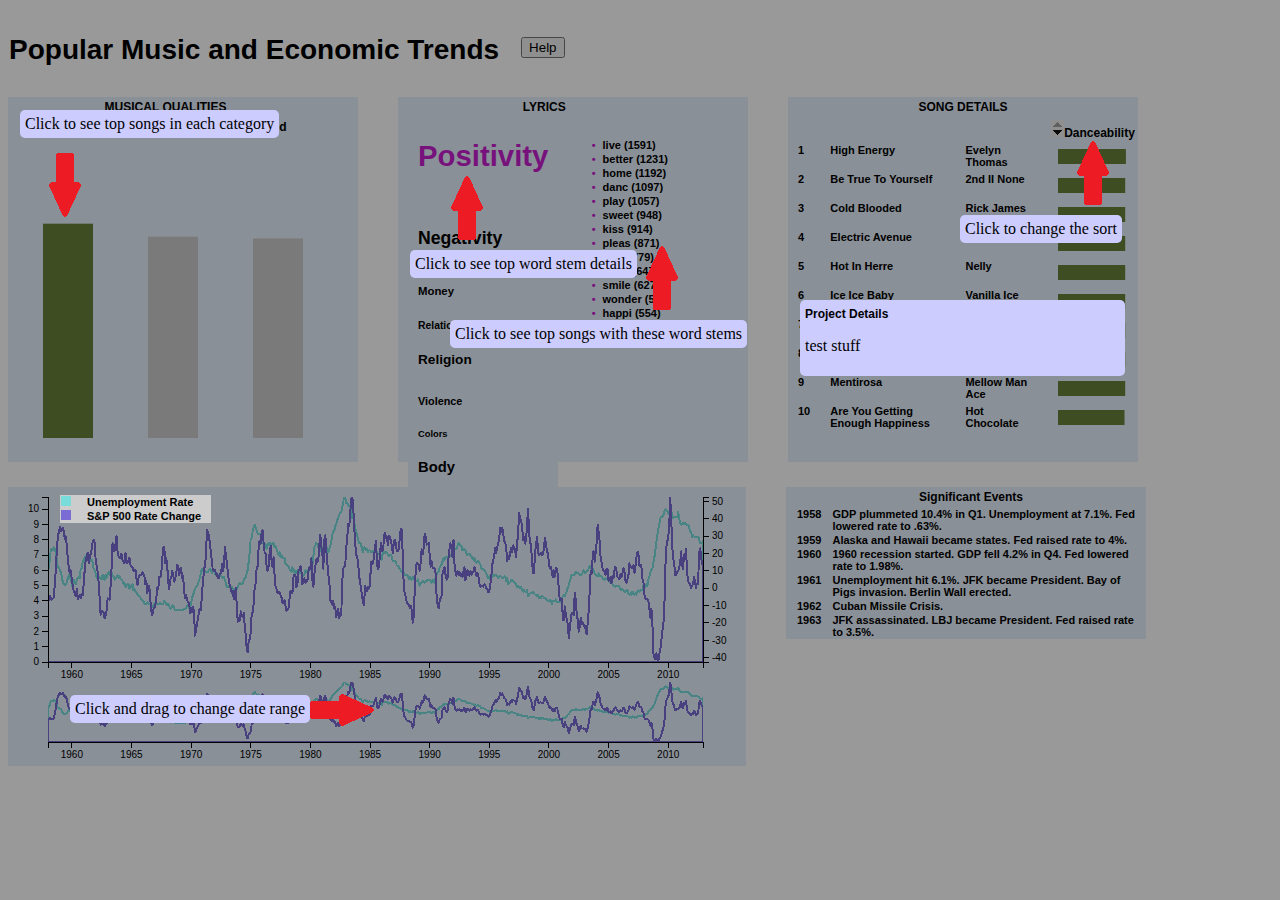
==== index.html @ 260b133c "update to add functionality and add styling" ====
<!DOCTYPE html>
<html>
	<head>
		<meta charset="UTF-8">
		<title>Popular Music and Economic Trends</title>

		<link rel="Stylesheet" href="./css/style.css" type="text/css">
		<script src="./libs/jquery-1.10.1.js"></script>
    	<script src="./libs/d3.v3.min.js"></script>
	</head>
	<body>
		<div id="title">
			<table class="tg">
  <tr>
    <th id="title">Popular Music and Economic Trends</th>
    <th id="help">					<form>
						<input type="submit" value="Help" id="helpBtn" />
					</form>
</th>
  </tr>
</table>

		</div>
		<div id="viz">
			<div id="musicQualities">
				<table>
					<thead>
						<tr><th colspan="3"><h5>MUSICAL QUALITIES</h5></th></tr>
						<tr>
							<th><h5>Danceability</h5></th>
							<th><h5>Energy</h5></th>
							<th><h5>Mood</h5></th>
					</thead>
					<tbody>
						<tr>
							<td id="danceAve"></td>
							<td id="energyAve"></td>
							<td id="moodAve"></td>
						</tr>
					</tbody>
				</table>
			</div>
			<div id="lyricQualities">
				<table width>
					<thead>
						<tr>
							<th colspan="2"><h5>LYRICS</h5></th></tr>
						<tr>
						<tr>
							<th colspan="2"><h5>&nbsp;</h5></th></tr>
						<tr>
					</thead>

					<tr>
						<td>
							<table>

								<tbody id="lyricQualities">
									<tr>
										<td id="pos" class="clickable">Positivity</td>
									</tr>
									<tr>
										<td id="neg" class="clickable">Negativity</td>
									</tr>
									<tr>
										<td id="money" class="clickable">Money</td>
									</tr>
									<tr>
										<td id="rela" class="clickable">Relationships</td>
									</tr>
									<tr>
										<td id="reli" class="clickable">Religion</td>
									</tr>
									<tr>
										<td id="vio" class="clickable">Violence</td>
									</tr>
									<tr>
										<td id="color" class="clickable">Colors</td>
									</tr>
									<tr>
										<td id="bod" class="clickable">Body</td>
									</tr>
								</tbody>
							</table>
					<td>
						<table>
							<tbody id="stemDetails">
							</tbody>
						</table>
					</td>
					</td>

				</tr>


			</table>
			</div>

			<div id="musicDetails">
				<table id="musicDetailsTable" >
					<thead>
						<tr>
							<th colspan="4"><h5>SONG DETAILS</h5></th>
						</tr>
						<tr>
							<th><h5></h5></th>
							<th><h5></h5></th>
							<th><h5></h5></th>
							<th id="MusicPropType" class="clickable"><h5>Property</h5></th>
						</tr>
					</thead>
					<tbody>
					</tbody>
				</table>
			</div>

			<div id="graphContainer">
				<div id="graph"></div>
				<div id="story">
				<table id="storyTable">
					<thead>
						<tr><th colspan="2"><h5>Significant Events</h5></th></tr>
					</thead>
					<tbody>
					</tbody>
				</table>
			</div>

			</div>
		</div>

		<div id="helpMask"></div>
		<div id="helpInstructions">
			<div id="musicQualHelp">
				<span class="instructionSpan">Click to see top songs in each category</span>
				<img src="./images/arrow.png">
			</div>

			<div id="tableSortHelp">
				<span class="instructionSpan">Click to change the sort</span>
				<img src="./images/arrow.png">
			</div>

			<div id="lyricHelp">
				<span class="instructionSpan">Click to see top word stem details</span>
				<img src="./images/arrow.png">
			</div>

			<div id="lyricDetailHelp">
				<span class="instructionSpan">Click to see top songs with these word stems</span>
				<img src="./images/arrow.png">
			</div>

			<div id="graphHelp">
				<span class="instructionSpan">Click and drag to change date range</span>
				<img src="./images/arrow.png">
			</div>

			<div id="graphLegend">
				<table>
					<tbody>
						<tr>
							<td><div class="unemployDiv"></div></td>
							<td>Unemployment Rate</td>
						</tr>
						<tr>
							<td><div class="spDiv"></div></td>
							<td>S&P 500 Rate Change</td>
						</tr>
					</tbody>
				</table>
			</div>

			<div class = "instructionSpan" id="descriptionHelp">
				<h5>Project Details</h5>
				<p>
					test stuff
				</p>
			</div>
		</div>

	</body>

	<script src="./js/visualization.js"></script>
</html>
---- css/style.css ----
body
{
	width: 1260px;
}
h5
{
	font-family: Verdana, sans-serif;
	font-size: 12px;
	margin-top: 2px;
	margin-bottom: 2px;
	font-weight: bold;
}
div
{
	float: left;
	margin-right: 40px;
}
#musicQualities
{
	width: 350px;
	height: 365px;
	background-color: #E7F0FC;
}
#musicQualities td
{
	border-spacing: 0;
	padding-left: 25px;
}
#lyricQualities
{
	width: 350px;
	height: 365px;
	background-color: #E7F0FC;
}
#lyricQualities td
{
	padding-left: 10px;
}
#musicDetails
{
	width: 350px;
	height: 365px;
	background-color: #E7F0FC;
}
#musicDetails td
{
	padding-left: 10px;
}

#story
{
	width: 350px;
	float: right;
	background-color: #E7F0FC;
	padding-left: 10px;
}
#graphContainer
{
	margin-top: 25px;
	clear: left;
}
#graph
{
	background-color: #E7F0FC;
}
#title
{
	margin-top: 25px;
	margin-bottom: 30px;
	font-size: 28px;
	text-align: left;
	font-family: Arial, sans-serif;

}
#help
{
	text-align: right;
}

svg
{
	font: 10px sans-serif;
	
}
.area
{
	fill: steelblue;
	stroke-width: 1px;
	clip-path: url(#clip);
}
.lit
{
	color: #C61FCF;
}
.line, .spLine
{
	fill: none;
	stroke: #78DCDB;
	stroke-width: 2;
	shape-rendering: crispEdges;
	clip-path: url(#clip);
}
.spLine
{
	stroke: #796CD4;
}
#graphLegend
{
	position: fixed;
	left: 60px;
	top: 495px;
	z-index: 1002;
	background-color: #ccc;
}
#graphLegend td
{
	text-align: left;
}
.unemployDiv
{
	width: 10px;
	height: 10px;
	margin-right: 5px;
	background-color: #78DCDB;
}
.spDiv
{
	width: 10px;
	height: 10px;
	margin-right: 5px;
	background-color: #796CD4;
}
.axis path, .axis line
{
	fill: none;
	stroke: #000;
	shape-rendering: crispEdges;
}
.brush .extent
{
	stroke: #fff;
	fill-opacity: .25;
	shape-rendering: crispEdges;
}
.clickable
{
	cursor: pointer;
}
.musicQualDance
{
	fill: #69803A;
}
.musicQualEnergy
{
	fill: #297082;
}
.musicQualMood
{
	fill: #796CD4;
}
th
{
	background-color: none;
}
table,th,td
{
	border: none;
	border-collapse: collapse;
	font-family: verdana, sans-serif;
	font-size: 11px;
	font-weight: bolder;
	vertical-align: top;

}
table.fixed 
{ 
	table-layout:fixed; 
}
table.fixed td 
{ 
	overflow: hidden; 
}
td
{
	padding-right: 10px;
}
.inactive
{
	fill: #ccc;
}
#helpBtn
{
	margin: 3px 20px;
}
#helpMask
{
	cursor: pointer;
	position: fixed;
	top: 0px;
	left: 0px;
	width: 100%;
	height: 100%;
	z-index: 1001;
	background-color: black;
	opacity: 0.4;
}
#helpInstructions
{
	z-index: 1002;
	position: fixed;
}
.instructionSpan
{
	z-index: 1002;
	position:fixed;
	background-color: #ccccff;
	padding: 5px;
	border-radius: 5px;
}
#musicQualHelp span
{
	top: 110px;
	left: 20px;
}
#musicQualHelp img
{
	position: fixed;
	transform: rotate(90deg);
	-ms-transform: rotate(90deg);
	-webkit-transform: rotate(90deg);
	top: 165px;
	left: 30px;
}
#tableSortHelp span
{
	top: 215px;
	left: 960px;
}
#tableSortHelp img
{
	position: fixed;
	-transform: rotate(270deg);
	-ms-transform: rotate(270deg);
	-webkit-transform: rotate(270deg);
	top: 155px;
	left: 1056px;
}
#lyricHelp span
{
	top: 250px;
	left: 410px;
}
#lyricHelp img
{
	position: fixed;
	-transform: rotate(270deg);
	-ms-transform: rotate(270deg);
	-webkit-transform: rotate(270deg);
	top: 190px;
	left: 430px;
}
#graphHelp span
{
	top: 695px;
	left: 70px;
}
#graphHelp img
{
	position: fixed;
	top: 690px;
	left: 305px;
}
#lyricDetailHelp span
{
	position: fixed;
	left: 450px;
	top: 320px;
}
#lyricDetailHelp img
{
	position: fixed;
	-transform: rotate(270deg);
	-ms-transform: rotate(270deg);
	-webkit-transform: rotate(270deg);
	left: 625px;
	top: 260px;
}
#descriptionHelp
{
	position: fixed;
	width: 315px;
	left: 800px;
	top: 300px;
}
ul
{
    list-style: none;
    padding:0;
    margin:0;
}
li
{ 
    padding-left: 1em; 
    text-indent: -.7em;
}
li:before {
    content: "•";
    padding-right: 7px;
    color: #C61FCF; 
}
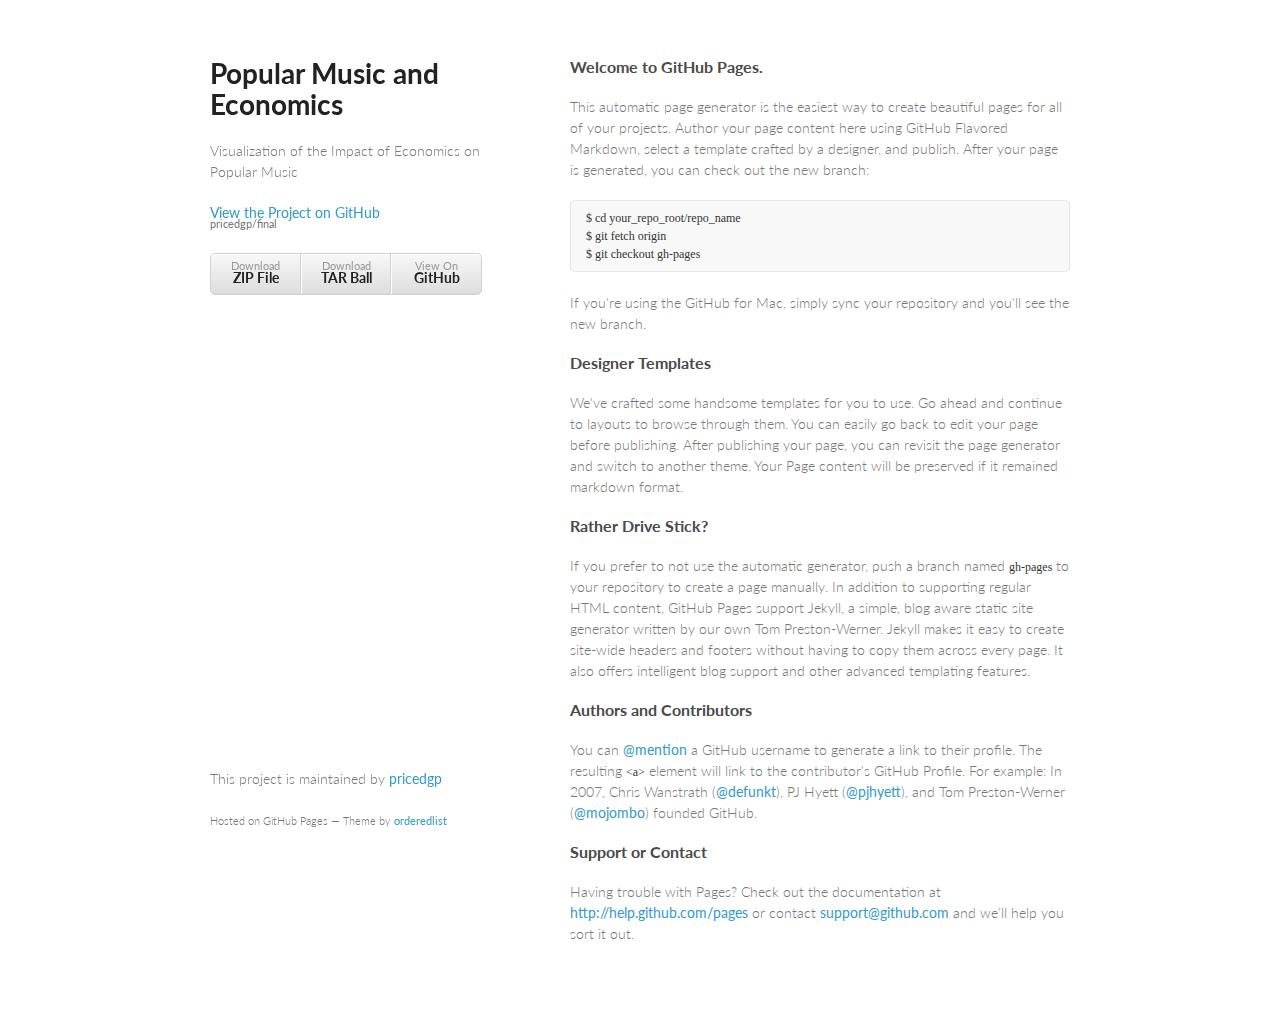
==== commit 60fbe012: "Create gh-pages branch via GitHub" ====
--- a/index.html
+++ b/index.html
@@ -1,185 +1,71 @@
-<!DOCTYPE html>
+<!doctype html>
 <html>
-	<head>
-		<meta charset="UTF-8">
-		<title>Popular Music and Economic Trends</title>
+  <head>
+    <meta charset="utf-8">
+    <meta http-equiv="X-UA-Compatible" content="chrome=1">
+    <title>Popular Music and Economics by pricedgp</title>
 
-		<link rel="Stylesheet" href="./css/style.css" type="text/css">
-		<script src="./libs/jquery-1.10.1.js"></script>
-    	<script src="./libs/d3.v3.min.js"></script>
-	</head>
-	<body>
-		<div id="title">
-			<table class="tg">
-  <tr>
-    <th id="title">Popular Music and Economic Trends</th>
-    <th id="help">					<form>
-						<input type="submit" value="Help" id="helpBtn" />
-					</form>
-</th>
-  </tr>
-</table>
+    <link rel="stylesheet" href="stylesheets/styles.css">
+    <link rel="stylesheet" href="stylesheets/pygment_trac.css">
+    <meta name="viewport" content="width=device-width, initial-scale=1, user-scalable=no">
+    <!--[if lt IE 9]>
+    <script src="//html5shiv.googlecode.com/svn/trunk/html5.js"></script>
+    <![endif]-->
+  </head>
+  <body>
+    <div class="wrapper">
+      <header>
+        <h1>Popular Music and Economics</h1>
+        <p>Visualization of the Impact of Economics on Popular Music</p>
 
-		</div>
-		<div id="viz">
-			<div id="musicQualities">
-				<table>
-					<thead>
-						<tr><th colspan="3"><h5>MUSICAL QUALITIES</h5></th></tr>
-						<tr>
-							<th><h5>Danceability</h5></th>
-							<th><h5>Energy</h5></th>
-							<th><h5>Mood</h5></th>
-					</thead>
-					<tbody>
-						<tr>
-							<td id="danceAve"></td>
-							<td id="energyAve"></td>
-							<td id="moodAve"></td>
-						</tr>
-					</tbody>
-				</table>
-			</div>
-			<div id="lyricQualities">
-				<table width>
-					<thead>
-						<tr>
-							<th colspan="2"><h5>LYRICS</h5></th></tr>
-						<tr>
-						<tr>
-							<th colspan="2"><h5>&nbsp;</h5></th></tr>
-						<tr>
-					</thead>
-
-					<tr>
-						<td>
-							<table>
-
-								<tbody id="lyricQualities">
-									<tr>
-										<td id="pos" class="clickable">Positivity</td>
-									</tr>
-									<tr>
-										<td id="neg" class="clickable">Negativity</td>
-									</tr>
-									<tr>
-										<td id="money" class="clickable">Money</td>
-									</tr>
-									<tr>
-										<td id="rela" class="clickable">Relationships</td>
-									</tr>
-									<tr>
-										<td id="reli" class="clickable">Religion</td>
-									</tr>
-									<tr>
-										<td id="vio" class="clickable">Violence</td>
-									</tr>
-									<tr>
-										<td id="color" class="clickable">Colors</td>
-									</tr>
-									<tr>
-										<td id="bod" class="clickable">Body</td>
-									</tr>
-								</tbody>
-							</table>
-					<td>
-						<table>
-							<tbody id="stemDetails">
-							</tbody>
-						</table>
-					</td>
-					</td>
-
-				</tr>
+        <p class="view"><a href="https://github.com/pricedgp/final">View the Project on GitHub <small>pricedgp/final</small></a></p>
 
 
-			</table>
-			</div>
+        <ul>
+          <li><a href="https://github.com/pricedgp/final/zipball/master">Download <strong>ZIP File</strong></a></li>
+          <li><a href="https://github.com/pricedgp/final/tarball/master">Download <strong>TAR Ball</strong></a></li>
+          <li><a href="https://github.com/pricedgp/final">View On <strong>GitHub</strong></a></li>
+        </ul>
+      </header>
+      <section>
+        <h3>
+<a name="welcome-to-github-pages" class="anchor" href="#welcome-to-github-pages"><span class="octicon octicon-link"></span></a>Welcome to GitHub Pages.</h3>
 
-			<div id="musicDetails">
-				<table id="musicDetailsTable" >
-					<thead>
-						<tr>
-							<th colspan="4"><h5>SONG DETAILS</h5></th>
-						</tr>
-						<tr>
-							<th><h5></h5></th>
-							<th><h5></h5></th>
-							<th><h5></h5></th>
-							<th id="MusicPropType" class="clickable"><h5>Property</h5></th>
-						</tr>
-					</thead>
-					<tbody>
-					</tbody>
-				</table>
-			</div>
+<p>This automatic page generator is the easiest way to create beautiful pages for all of your projects. Author your page content here using GitHub Flavored Markdown, select a template crafted by a designer, and publish. After your page is generated, you can check out the new branch:</p>
 
-			<div id="graphContainer">
-				<div id="graph"></div>
-				<div id="story">
-				<table id="storyTable">
-					<thead>
-						<tr><th colspan="2"><h5>Significant Events</h5></th></tr>
-					</thead>
-					<tbody>
-					</tbody>
-				</table>
-			</div>
+<pre><code>$ cd your_repo_root/repo_name
+$ git fetch origin
+$ git checkout gh-pages
+</code></pre>
 
-			</div>
-		</div>
+<p>If you're using the GitHub for Mac, simply sync your repository and you'll see the new branch.</p>
 
-		<div id="helpMask"></div>
-		<div id="helpInstructions">
-			<div id="musicQualHelp">
-				<span class="instructionSpan">Click to see top songs in each category</span>
-				<img src="./images/arrow.png">
-			</div>
+<h3>
+<a name="designer-templates" class="anchor" href="#designer-templates"><span class="octicon octicon-link"></span></a>Designer Templates</h3>
 
-			<div id="tableSortHelp">
-				<span class="instructionSpan">Click to change the sort</span>
-				<img src="./images/arrow.png">
-			</div>
+<p>We've crafted some handsome templates for you to use. Go ahead and continue to layouts to browse through them. You can easily go back to edit your page before publishing. After publishing your page, you can revisit the page generator and switch to another theme. Your Page content will be preserved if it remained markdown format.</p>
 
-			<div id="lyricHelp">
-				<span class="instructionSpan">Click to see top word stem details</span>
-				<img src="./images/arrow.png">
-			</div>
+<h3>
+<a name="rather-drive-stick" class="anchor" href="#rather-drive-stick"><span class="octicon octicon-link"></span></a>Rather Drive Stick?</h3>
 
-			<div id="lyricDetailHelp">
-				<span class="instructionSpan">Click to see top songs with these word stems</span>
-				<img src="./images/arrow.png">
-			</div>
+<p>If you prefer to not use the automatic generator, push a branch named <code>gh-pages</code> to your repository to create a page manually. In addition to supporting regular HTML content, GitHub Pages support Jekyll, a simple, blog aware static site generator written by our own Tom Preston-Werner. Jekyll makes it easy to create site-wide headers and footers without having to copy them across every page. It also offers intelligent blog support and other advanced templating features.</p>
 
-			<div id="graphHelp">
-				<span class="instructionSpan">Click and drag to change date range</span>
-				<img src="./images/arrow.png">
-			</div>
+<h3>
+<a name="authors-and-contributors" class="anchor" href="#authors-and-contributors"><span class="octicon octicon-link"></span></a>Authors and Contributors</h3>
 
-			<div id="graphLegend">
-				<table>
-					<tbody>
-						<tr>
-							<td><div class="unemployDiv"></div></td>
-							<td>Unemployment Rate</td>
-						</tr>
-						<tr>
-							<td><div class="spDiv"></div></td>
-							<td>S&P 500 Rate Change</td>
-						</tr>
-					</tbody>
-				</table>
-			</div>
+<p>You can <a href="https://github.com/blog/821" class="user-mention">@mention</a> a GitHub username to generate a link to their profile. The resulting <code>&lt;a&gt;</code> element will link to the contributor's GitHub Profile. For example: In 2007, Chris Wanstrath (<a href="https://github.com/defunkt" class="user-mention">@defunkt</a>), PJ Hyett (<a href="https://github.com/pjhyett" class="user-mention">@pjhyett</a>), and Tom Preston-Werner (<a href="https://github.com/mojombo" class="user-mention">@mojombo</a>) founded GitHub.</p>
 
-			<div class = "instructionSpan" id="descriptionHelp">
-				<h5>Project Details</h5>
-				<p>
-					test stuff
-				</p>
-			</div>
-		</div>
+<h3>
+<a name="support-or-contact" class="anchor" href="#support-or-contact"><span class="octicon octicon-link"></span></a>Support or Contact</h3>
 
-	</body>
-
-	<script src="./js/visualization.js"></script>
+<p>Having trouble with Pages? Check out the documentation at <a href="http://help.github.com/pages">http://help.github.com/pages</a> or contact <a href="mailto:support@github.com">support@github.com</a> and we’ll help you sort it out.</p>
+      </section>
+      <footer>
+        <p>This project is maintained by <a href="https://github.com/pricedgp">pricedgp</a></p>
+        <p><small>Hosted on GitHub Pages &mdash; Theme by <a href="https://github.com/orderedlist">orderedlist</a></small></p>
+      </footer>
+    </div>
+    <script src="javascripts/scale.fix.js"></script>
+    
+  </body>
 </html>--- a/stylesheets/styles.css
+++ b/stylesheets/styles.css
@@ -0,0 +1,255 @@
+@import url(https://fonts.googleapis.com/css?family=Lato:300italic,700italic,300,700);
+
+body {
+  padding:50px;
+  font:14px/1.5 Lato, "Helvetica Neue", Helvetica, Arial, sans-serif;
+  color:#777;
+  font-weight:300;
+}
+
+h1, h2, h3, h4, h5, h6 {
+  color:#222;
+  margin:0 0 20px;
+}
+
+p, ul, ol, table, pre, dl {
+  margin:0 0 20px;
+}
+
+h1, h2, h3 {
+  line-height:1.1;
+}
+
+h1 {
+  font-size:28px;
+}
+
+h2 {
+  color:#393939;
+}
+
+h3, h4, h5, h6 {
+  color:#494949;
+}
+
+a {
+  color:#39c;
+  font-weight:400;
+  text-decoration:none;
+}
+
+a small {
+  font-size:11px;
+  color:#777;
+  margin-top:-0.6em;
+  display:block;
+}
+
+.wrapper {
+  width:860px;
+  margin:0 auto;
+}
+
+blockquote {
+  border-left:1px solid #e5e5e5;
+  margin:0;
+  padding:0 0 0 20px;
+  font-style:italic;
+}
+
+code, pre {
+  font-family:Monaco, Bitstream Vera Sans Mono, Lucida Console, Terminal;
+  color:#333;
+  font-size:12px;
+}
+
+pre {
+  padding:8px 15px;
+  background: #f8f8f8;  
+  border-radius:5px;
+  border:1px solid #e5e5e5;
+  overflow-x: auto;
+}
+
+table {
+  width:100%;
+  border-collapse:collapse;
+}
+
+th, td {
+  text-align:left;
+  padding:5px 10px;
+  border-bottom:1px solid #e5e5e5;
+}
+
+dt {
+  color:#444;
+  font-weight:700;
+}
+
+th {
+  color:#444;
+}
+
+img {
+  max-width:100%;
+}
+
+header {
+  width:270px;
+  float:left;
+  position:fixed;
+}
+
+header ul {
+  list-style:none;
+  height:40px;
+  
+  padding:0;
+  
+  background: #eee;
+  background: -moz-linear-gradient(top, #f8f8f8 0%, #dddddd 100%);
+  background: -webkit-gradient(linear, left top, left bottom, color-stop(0%,#f8f8f8), color-stop(100%,#dddddd));
+  background: -webkit-linear-gradient(top, #f8f8f8 0%,#dddddd 100%);
+  background: -o-linear-gradient(top, #f8f8f8 0%,#dddddd 100%);
+  background: -ms-linear-gradient(top, #f8f8f8 0%,#dddddd 100%);
+  background: linear-gradient(top, #f8f8f8 0%,#dddddd 100%);
+  
+  border-radius:5px;
+  border:1px solid #d2d2d2;
+  box-shadow:inset #fff 0 1px 0, inset rgba(0,0,0,0.03) 0 -1px 0;
+  width:270px;
+}
+
+header li {
+  width:89px;
+  float:left;
+  border-right:1px solid #d2d2d2;
+  height:40px;
+}
+
+header ul a {
+  line-height:1;
+  font-size:11px;
+  color:#999;
+  display:block;
+  text-align:center;
+  padding-top:6px;
+  height:40px;
+}
+
+strong {
+  color:#222;
+  font-weight:700;
+}
+
+header ul li + li {
+  width:88px;
+  border-left:1px solid #fff;
+}
+
+header ul li + li + li {
+  border-right:none;
+  width:89px;
+}
+
+header ul a strong {
+  font-size:14px;
+  display:block;
+  color:#222;
+}
+
+section {
+  width:500px;
+  float:right;
+  padding-bottom:50px;
+}
+
+small {
+  font-size:11px;
+}
+
+hr {
+  border:0;
+  background:#e5e5e5;
+  height:1px;
+  margin:0 0 20px;
+}
+
+footer {
+  width:270px;
+  float:left;
+  position:fixed;
+  bottom:50px;
+}
+
+@media print, screen and (max-width: 960px) {
+  
+  div.wrapper {
+    width:auto;
+    margin:0;
+  }
+  
+  header, section, footer {
+    float:none;
+    position:static;
+    width:auto;
+  }
+  
+  header {
+    padding-right:320px;
+  }
+  
+  section {
+    border:1px solid #e5e5e5;
+    border-width:1px 0;
+    padding:20px 0;
+    margin:0 0 20px;
+  }
+  
+  header a small {
+    display:inline;
+  }
+  
+  header ul {
+    position:absolute;
+    right:50px;
+    top:52px;
+  }
+}
+
+@media print, screen and (max-width: 720px) {
+  body {
+    word-wrap:break-word;
+  }
+  
+  header {
+    padding:0;
+  }
+  
+  header ul, header p.view {
+    position:static;
+  }
+  
+  pre, code {
+    word-wrap:normal;
+  }
+}
+
+@media print, screen and (max-width: 480px) {
+  body {
+    padding:15px;
+  }
+  
+  header ul {
+    display:none;
+  }
+}
+
+@media print {
+  body {
+    padding:0.4in;
+    font-size:12pt;
+    color:#444;
+  }
+}
--- a/stylesheets/pygment_trac.css
+++ b/stylesheets/pygment_trac.css
@@ -0,0 +1,69 @@
+.highlight  { background: #ffffff; }
+.highlight .c { color: #999988; font-style: italic } /* Comment */
+.highlight .err { color: #a61717; background-color: #e3d2d2 } /* Error */
+.highlight .k { font-weight: bold } /* Keyword */
+.highlight .o { font-weight: bold } /* Operator */
+.highlight .cm { color: #999988; font-style: italic } /* Comment.Multiline */
+.highlight .cp { color: #999999; font-weight: bold } /* Comment.Preproc */
+.highlight .c1 { color: #999988; font-style: italic } /* Comment.Single */
+.highlight .cs { color: #999999; font-weight: bold; font-style: italic } /* Comment.Special */
+.highlight .gd { color: #000000; background-color: #ffdddd } /* Generic.Deleted */
+.highlight .gd .x { color: #000000; background-color: #ffaaaa } /* Generic.Deleted.Specific */
+.highlight .ge { font-style: italic } /* Generic.Emph */
+.highlight .gr { color: #aa0000 } /* Generic.Error */
+.highlight .gh { color: #999999 } /* Generic.Heading */
+.highlight .gi { color: #000000; background-color: #ddffdd } /* Generic.Inserted */
+.highlight .gi .x { color: #000000; background-color: #aaffaa } /* Generic.Inserted.Specific */
+.highlight .go { color: #888888 } /* Generic.Output */
+.highlight .gp { color: #555555 } /* Generic.Prompt */
+.highlight .gs { font-weight: bold } /* Generic.Strong */
+.highlight .gu { color: #800080; font-weight: bold; } /* Generic.Subheading */
+.highlight .gt { color: #aa0000 } /* Generic.Traceback */
+.highlight .kc { font-weight: bold } /* Keyword.Constant */
+.highlight .kd { font-weight: bold } /* Keyword.Declaration */
+.highlight .kn { font-weight: bold } /* Keyword.Namespace */
+.highlight .kp { font-weight: bold } /* Keyword.Pseudo */
+.highlight .kr { font-weight: bold } /* Keyword.Reserved */
+.highlight .kt { color: #445588; font-weight: bold } /* Keyword.Type */
+.highlight .m { color: #009999 } /* Literal.Number */
+.highlight .s { color: #d14 } /* Literal.String */
+.highlight .na { color: #008080 } /* Name.Attribute */
+.highlight .nb { color: #0086B3 } /* Name.Builtin */
+.highlight .nc { color: #445588; font-weight: bold } /* Name.Class */
+.highlight .no { color: #008080 } /* Name.Constant */
+.highlight .ni { color: #800080 } /* Name.Entity */
+.highlight .ne { color: #990000; font-weight: bold } /* Name.Exception */
+.highlight .nf { color: #990000; font-weight: bold } /* Name.Function */
+.highlight .nn { color: #555555 } /* Name.Namespace */
+.highlight .nt { color: #000080 } /* Name.Tag */
+.highlight .nv { color: #008080 } /* Name.Variable */
+.highlight .ow { font-weight: bold } /* Operator.Word */
+.highlight .w { color: #bbbbbb } /* Text.Whitespace */
+.highlight .mf { color: #009999 } /* Literal.Number.Float */
+.highlight .mh { color: #009999 } /* Literal.Number.Hex */
+.highlight .mi { color: #009999 } /* Literal.Number.Integer */
+.highlight .mo { color: #009999 } /* Literal.Number.Oct */
+.highlight .sb { color: #d14 } /* Literal.String.Backtick */
+.highlight .sc { color: #d14 } /* Literal.String.Char */
+.highlight .sd { color: #d14 } /* Literal.String.Doc */
+.highlight .s2 { color: #d14 } /* Literal.String.Double */
+.highlight .se { color: #d14 } /* Literal.String.Escape */
+.highlight .sh { color: #d14 } /* Literal.String.Heredoc */
+.highlight .si { color: #d14 } /* Literal.String.Interpol */
+.highlight .sx { color: #d14 } /* Literal.String.Other */
+.highlight .sr { color: #009926 } /* Literal.String.Regex */
+.highlight .s1 { color: #d14 } /* Literal.String.Single */
+.highlight .ss { color: #990073 } /* Literal.String.Symbol */
+.highlight .bp { color: #999999 } /* Name.Builtin.Pseudo */
+.highlight .vc { color: #008080 } /* Name.Variable.Class */
+.highlight .vg { color: #008080 } /* Name.Variable.Global */
+.highlight .vi { color: #008080 } /* Name.Variable.Instance */
+.highlight .il { color: #009999 } /* Literal.Number.Integer.Long */
+
+.type-csharp .highlight .k { color: #0000FF }
+.type-csharp .highlight .kt { color: #0000FF }
+.type-csharp .highlight .nf { color: #000000; font-weight: normal }
+.type-csharp .highlight .nc { color: #2B91AF }
+.type-csharp .highlight .nn { color: #000000 }
+.type-csharp .highlight .s { color: #A31515 }
+.type-csharp .highlight .sc { color: #A31515 }
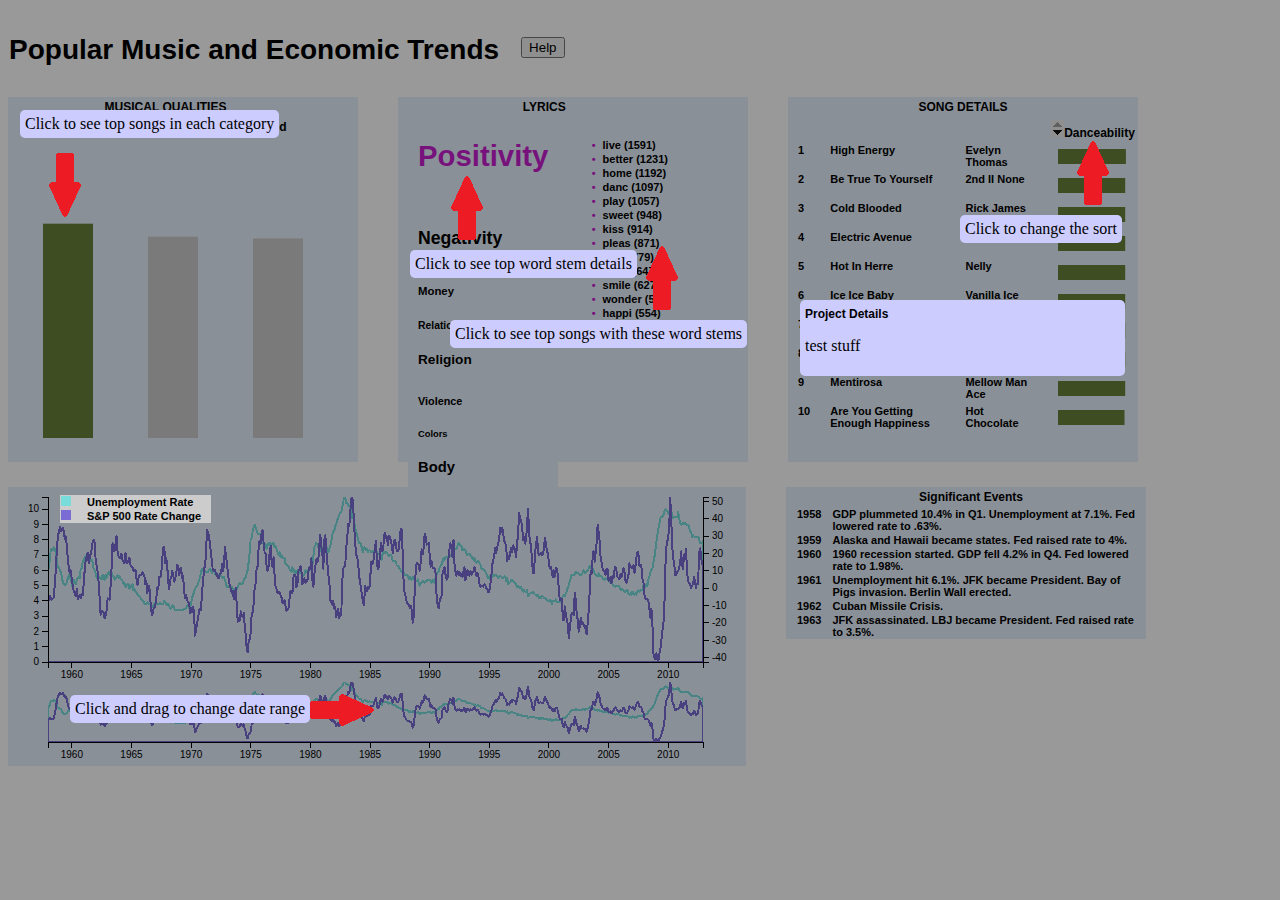
==== commit b4523ed5: "glen's changes re-pushed" ====
--- a/index.html
+++ b/index.html
@@ -1,71 +1,185 @@
-<!doctype html>
+<!DOCTYPE html>
 <html>
-  <head>
-    <meta charset="utf-8">
-    <meta http-equiv="X-UA-Compatible" content="chrome=1">
-    <title>Popular Music and Economics by pricedgp</title>
+	<head>
+		<meta charset="UTF-8">
+		<title>Popular Music and Economic Trends</title>
 
-    <link rel="stylesheet" href="stylesheets/styles.css">
-    <link rel="stylesheet" href="stylesheets/pygment_trac.css">
-    <meta name="viewport" content="width=device-width, initial-scale=1, user-scalable=no">
-    <!--[if lt IE 9]>
-    <script src="//html5shiv.googlecode.com/svn/trunk/html5.js"></script>
-    <![endif]-->
-  </head>
-  <body>
-    <div class="wrapper">
-      <header>
-        <h1>Popular Music and Economics</h1>
-        <p>Visualization of the Impact of Economics on Popular Music</p>
+		<link rel="Stylesheet" href="./css/style.css" type="text/css">
+		<script src="./libs/jquery-1.10.1.js"></script>
+    	<script src="./libs/d3.v3.min.js"></script>
+	</head>
+	<body>
+		<div id="title">
+			<table class="tg">
+  <tr>
+    <th id="title">Popular Music and Economic Trends</th>
+    <th id="help">					<form>
+						<input type="submit" value="Help" id="helpBtn" />
+					</form>
+</th>
+  </tr>
+</table>
 
-        <p class="view"><a href="https://github.com/pricedgp/final">View the Project on GitHub <small>pricedgp/final</small></a></p>
+		</div>
+		<div id="viz">
+			<div id="musicQualities">
+				<table>
+					<thead>
+						<tr><th colspan="3"><h5>MUSICAL QUALITIES</h5></th></tr>
+						<tr>
+							<th><h5>Danceability</h5></th>
+							<th><h5>Energy</h5></th>
+							<th><h5>Mood</h5></th>
+					</thead>
+					<tbody>
+						<tr>
+							<td id="danceAve"></td>
+							<td id="energyAve"></td>
+							<td id="moodAve"></td>
+						</tr>
+					</tbody>
+				</table>
+			</div>
+			<div id="lyricQualities">
+				<table width>
+					<thead>
+						<tr>
+							<th colspan="2"><h5>LYRICS</h5></th></tr>
+						<tr>
+						<tr>
+							<th colspan="2"><h5>&nbsp;</h5></th></tr>
+						<tr>
+					</thead>
+
+					<tr>
+						<td>
+							<table>
+
+								<tbody id="lyricQualities">
+									<tr>
+										<td id="pos" class="clickable">Positivity</td>
+									</tr>
+									<tr>
+										<td id="neg" class="clickable">Negativity</td>
+									</tr>
+									<tr>
+										<td id="money" class="clickable">Money</td>
+									</tr>
+									<tr>
+										<td id="rela" class="clickable">Relationships</td>
+									</tr>
+									<tr>
+										<td id="reli" class="clickable">Religion</td>
+									</tr>
+									<tr>
+										<td id="vio" class="clickable">Violence</td>
+									</tr>
+									<tr>
+										<td id="color" class="clickable">Colors</td>
+									</tr>
+									<tr>
+										<td id="bod" class="clickable">Body</td>
+									</tr>
+								</tbody>
+							</table>
+					<td>
+						<table>
+							<tbody id="stemDetails">
+							</tbody>
+						</table>
+					</td>
+					</td>
+
+				</tr>
 
 
-        <ul>
-          <li><a href="https://github.com/pricedgp/final/zipball/master">Download <strong>ZIP File</strong></a></li>
-          <li><a href="https://github.com/pricedgp/final/tarball/master">Download <strong>TAR Ball</strong></a></li>
-          <li><a href="https://github.com/pricedgp/final">View On <strong>GitHub</strong></a></li>
-        </ul>
-      </header>
-      <section>
-        <h3>
-<a name="welcome-to-github-pages" class="anchor" href="#welcome-to-github-pages"><span class="octicon octicon-link"></span></a>Welcome to GitHub Pages.</h3>
+			</table>
+			</div>
 
-<p>This automatic page generator is the easiest way to create beautiful pages for all of your projects. Author your page content here using GitHub Flavored Markdown, select a template crafted by a designer, and publish. After your page is generated, you can check out the new branch:</p>
+			<div id="musicDetails">
+				<table id="musicDetailsTable" >
+					<thead>
+						<tr>
+							<th colspan="4"><h5>SONG DETAILS</h5></th>
+						</tr>
+						<tr>
+							<th><h5></h5></th>
+							<th><h5></h5></th>
+							<th><h5></h5></th>
+							<th id="MusicPropType" class="clickable"><h5>Property</h5></th>
+						</tr>
+					</thead>
+					<tbody>
+					</tbody>
+				</table>
+			</div>
 
-<pre><code>$ cd your_repo_root/repo_name
-$ git fetch origin
-$ git checkout gh-pages
-</code></pre>
+			<div id="graphContainer">
+				<div id="graph"></div>
+				<div id="story">
+				<table id="storyTable">
+					<thead>
+						<tr><th colspan="2"><h5>Significant Events</h5></th></tr>
+					</thead>
+					<tbody>
+					</tbody>
+				</table>
+			</div>
 
-<p>If you're using the GitHub for Mac, simply sync your repository and you'll see the new branch.</p>
+			</div>
+		</div>
 
-<h3>
-<a name="designer-templates" class="anchor" href="#designer-templates"><span class="octicon octicon-link"></span></a>Designer Templates</h3>
+		<div id="helpMask"></div>
+		<div id="helpInstructions">
+			<div id="musicQualHelp">
+				<span class="instructionSpan">Click to see top songs in each category</span>
+				<img src="./images/arrow.png">
+			</div>
 
-<p>We've crafted some handsome templates for you to use. Go ahead and continue to layouts to browse through them. You can easily go back to edit your page before publishing. After publishing your page, you can revisit the page generator and switch to another theme. Your Page content will be preserved if it remained markdown format.</p>
+			<div id="tableSortHelp">
+				<span class="instructionSpan">Click to change the sort</span>
+				<img src="./images/arrow.png">
+			</div>
 
-<h3>
-<a name="rather-drive-stick" class="anchor" href="#rather-drive-stick"><span class="octicon octicon-link"></span></a>Rather Drive Stick?</h3>
+			<div id="lyricHelp">
+				<span class="instructionSpan">Click to see top word stem details</span>
+				<img src="./images/arrow.png">
+			</div>
 
-<p>If you prefer to not use the automatic generator, push a branch named <code>gh-pages</code> to your repository to create a page manually. In addition to supporting regular HTML content, GitHub Pages support Jekyll, a simple, blog aware static site generator written by our own Tom Preston-Werner. Jekyll makes it easy to create site-wide headers and footers without having to copy them across every page. It also offers intelligent blog support and other advanced templating features.</p>
+			<div id="lyricDetailHelp">
+				<span class="instructionSpan">Click to see top songs with these word stems</span>
+				<img src="./images/arrow.png">
+			</div>
 
-<h3>
-<a name="authors-and-contributors" class="anchor" href="#authors-and-contributors"><span class="octicon octicon-link"></span></a>Authors and Contributors</h3>
+			<div id="graphHelp">
+				<span class="instructionSpan">Click and drag to change date range</span>
+				<img src="./images/arrow.png">
+			</div>
 
-<p>You can <a href="https://github.com/blog/821" class="user-mention">@mention</a> a GitHub username to generate a link to their profile. The resulting <code>&lt;a&gt;</code> element will link to the contributor's GitHub Profile. For example: In 2007, Chris Wanstrath (<a href="https://github.com/defunkt" class="user-mention">@defunkt</a>), PJ Hyett (<a href="https://github.com/pjhyett" class="user-mention">@pjhyett</a>), and Tom Preston-Werner (<a href="https://github.com/mojombo" class="user-mention">@mojombo</a>) founded GitHub.</p>
+			<div id="graphLegend">
+				<table>
+					<tbody>
+						<tr>
+							<td><div class="unemployDiv"></div></td>
+							<td>Unemployment Rate</td>
+						</tr>
+						<tr>
+							<td><div class="spDiv"></div></td>
+							<td>S&P 500 Rate Change</td>
+						</tr>
+					</tbody>
+				</table>
+			</div>
 
-<h3>
-<a name="support-or-contact" class="anchor" href="#support-or-contact"><span class="octicon octicon-link"></span></a>Support or Contact</h3>
+			<div class = "instructionSpan" id="descriptionHelp">
+				<h5>Project Details</h5>
+				<p>
+					test stuff
+				</p>
+			</div>
+		</div>
 
-<p>Having trouble with Pages? Check out the documentation at <a href="http://help.github.com/pages">http://help.github.com/pages</a> or contact <a href="mailto:support@github.com">support@github.com</a> and we’ll help you sort it out.</p>
-      </section>
-      <footer>
-        <p>This project is maintained by <a href="https://github.com/pricedgp">pricedgp</a></p>
-        <p><small>Hosted on GitHub Pages &mdash; Theme by <a href="https://github.com/orderedlist">orderedlist</a></small></p>
-      </footer>
-    </div>
-    <script src="javascripts/scale.fix.js"></script>
-    
-  </body>
+	</body>
+
+	<script src="./js/visualization.js"></script>
 </html>--- a/css/style.css
+++ b/css/style.css
@@ -0,0 +1,310 @@
+body
+{
+	width: 1260px;
+}
+h5
+{
+	font-family: Verdana, sans-serif;
+	font-size: 12px;
+	margin-top: 2px;
+	margin-bottom: 2px;
+	font-weight: bold;
+}
+div
+{
+	float: left;
+	margin-right: 40px;
+}
+#musicQualities
+{
+	width: 350px;
+	height: 365px;
+	background-color: #E7F0FC;
+}
+#musicQualities td
+{
+	border-spacing: 0;
+	padding-left: 25px;
+}
+#lyricQualities
+{
+	width: 350px;
+	height: 365px;
+	background-color: #E7F0FC;
+}
+#lyricQualities td
+{
+	padding-left: 10px;
+}
+#musicDetails
+{
+	width: 350px;
+	height: 365px;
+	background-color: #E7F0FC;
+}
+#musicDetails td
+{
+	padding-left: 10px;
+}
+
+#story
+{
+	width: 350px;
+	float: right;
+	background-color: #E7F0FC;
+	padding-left: 10px;
+}
+#graphContainer
+{
+	margin-top: 25px;
+	clear: left;
+}
+#graph
+{
+	background-color: #E7F0FC;
+}
+#title
+{
+	margin-top: 25px;
+	margin-bottom: 30px;
+	font-size: 28px;
+	text-align: left;
+	font-family: Arial, sans-serif;
+
+}
+#help
+{
+	text-align: right;
+}
+
+svg
+{
+	font: 10px sans-serif;
+
+}
+.area
+{
+	fill: steelblue;
+	stroke-width: 1px;
+	clip-path: url(#clip);
+}
+.lit
+{
+	color: #C61FCF;
+}
+.line, .spLine
+{
+	fill: none;
+	stroke: #78DCDB;
+	stroke-width: 2;
+	shape-rendering: crispEdges;
+	clip-path: url(#clip);
+}
+.spLine
+{
+	stroke: #796CD4;
+}
+#graphLegend
+{
+	position: fixed;
+	left: 60px;
+	top: 495px;
+	z-index: 1002;
+	background-color: #ccc;
+}
+#graphLegend td
+{
+	text-align: left;
+}
+.unemployDiv
+{
+	width: 10px;
+	height: 10px;
+	margin-right: 5px;
+	background-color: #78DCDB;
+}
+.spDiv
+{
+	width: 10px;
+	height: 10px;
+	margin-right: 5px;
+	background-color: #796CD4;
+}
+.axis path, .axis line
+{
+	fill: none;
+	stroke: #000;
+	shape-rendering: crispEdges;
+}
+.brush .extent
+{
+	stroke: #fff;
+	fill-opacity: .25;
+	shape-rendering: crispEdges;
+}
+.clickable
+{
+	cursor: pointer;
+}
+.musicQualDance
+{
+	fill: #69803A;
+}
+.musicQualEnergy
+{
+	fill: #297082;
+}
+.musicQualMood
+{
+	fill: #796CD4;
+}
+th
+{
+	background-color: none;
+}
+table,th,td
+{
+	border: none;
+	border-collapse: collapse;
+	font-family: verdana, sans-serif;
+	font-size: 11px;
+	font-weight: bolder;
+	vertical-align: top;
+
+}
+table.fixed 
+{ 
+	table-layout:fixed; 
+}
+table.fixed td 
+{ 
+	overflow: hidden; 
+}
+td
+{
+	padding-right: 10px;
+}
+.inactive
+{
+	fill: #ccc;
+}
+#helpBtn
+{
+	margin: 3px 20px;
+}
+#helpMask
+{
+	cursor: pointer;
+	position: fixed;
+	top: 0px;
+	left: 0px;
+	width: 100%;
+	height: 100%;
+	z-index: 1001;
+	background-color: black;
+	opacity: 0.4;
+}
+#helpInstructions
+{
+	z-index: 1002;
+	position: fixed;
+}
+.instructionSpan
+{
+	z-index: 1002;
+	position:fixed;
+	background-color: #ccccff;
+	padding: 5px;
+	border-radius: 5px;
+}
+#musicQualHelp span
+{
+	top: 110px;
+	left: 20px;
+}
+#musicQualHelp img
+{
+	position: fixed;
+	transform: rotate(90deg);
+	-ms-transform: rotate(90deg);
+	-webkit-transform: rotate(90deg);
+	top: 165px;
+	left: 30px;
+}
+#tableSortHelp span
+{
+	top: 215px;
+	left: 960px;
+}
+#tableSortHelp img
+{
+	position: fixed;
+	-transform: rotate(270deg);
+	-ms-transform: rotate(270deg);
+	-webkit-transform: rotate(270deg);
+	top: 155px;
+	left: 1056px;
+}
+#lyricHelp span
+{
+	top: 250px;
+	left: 410px;
+}
+#lyricHelp img
+{
+	position: fixed;
+	-transform: rotate(270deg);
+	-ms-transform: rotate(270deg);
+	-webkit-transform: rotate(270deg);
+	top: 190px;
+	left: 430px;
+}
+#graphHelp span
+{
+	top: 695px;
+	left: 70px;
+}
+#graphHelp img
+{
+	position: fixed;
+	top: 690px;
+	left: 305px;
+}
+#lyricDetailHelp span
+{
+	position: fixed;
+	left: 450px;
+	top: 320px;
+}
+#lyricDetailHelp img
+{
+	position: fixed;
+	-transform: rotate(270deg);
+	-ms-transform: rotate(270deg);
+	-webkit-transform: rotate(270deg);
+	left: 625px;
+	top: 260px;
+}
+#descriptionHelp
+{
+	position: fixed;
+	width: 315px;
+	left: 800px;
+	top: 300px;
+}
+ul
+{
+    list-style: none;
+    padding:0;
+    margin:0;
+}
+li
+{ 
+    padding-left: 1em; 
+    text-indent: -.7em;
+}
+li:before {
+    content: "•";
+    padding-right: 7px;
+    color: #C61FCF; 
+}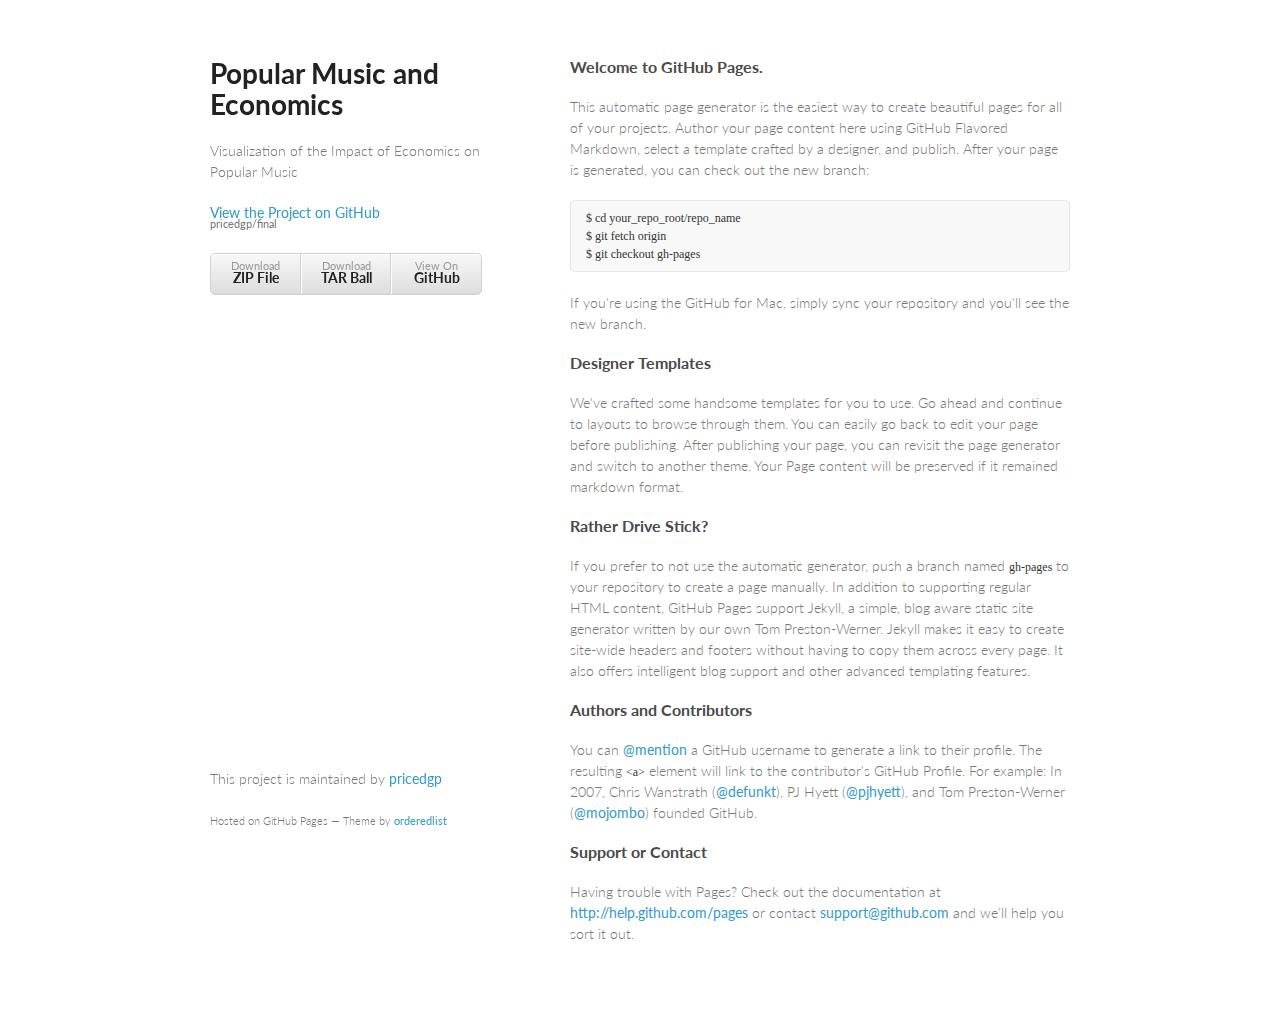
==== commit 5b76ce56: "rename viz page" ====
--- a/index.html
+++ b/index.html
@@ -1,185 +1,71 @@
-<!DOCTYPE html>
+<!doctype html>
 <html>
-	<head>
-		<meta charset="UTF-8">
-		<title>Popular Music and Economic Trends</title>
+  <head>
+    <meta charset="utf-8">
+    <meta http-equiv="X-UA-Compatible" content="chrome=1">
+    <title>Popular Music and Economics</title>
 
-		<link rel="Stylesheet" href="./css/style.css" type="text/css">
-		<script src="./libs/jquery-1.10.1.js"></script>
-    	<script src="./libs/d3.v3.min.js"></script>
-	</head>
-	<body>
-		<div id="title">
-			<table class="tg">
-  <tr>
-    <th id="title">Popular Music and Economic Trends</th>
-    <th id="help">					<form>
-						<input type="submit" value="Help" id="helpBtn" />
-					</form>
-</th>
-  </tr>
-</table>
+    <link rel="stylesheet" href="stylesheets/styles.css">
+    <link rel="stylesheet" href="stylesheets/pygment_trac.css">
+    <meta name="viewport" content="width=device-width, initial-scale=1, user-scalable=no">
+    <!--[if lt IE 9]>
+    <script src="//html5shiv.googlecode.com/svn/trunk/html5.js"></script>
+    <![endif]-->
+  </head>
+  <body>
+    <div class="wrapper">
+      <header>
+        <h1>Popular Music and Economics</h1>
+        <p>Visualization of the Impact of Economics on Popular Music</p>
 
-		</div>
-		<div id="viz">
-			<div id="musicQualities">
-				<table>
-					<thead>
-						<tr><th colspan="3"><h5>MUSICAL QUALITIES</h5></th></tr>
-						<tr>
-							<th><h5>Danceability</h5></th>
-							<th><h5>Energy</h5></th>
-							<th><h5>Mood</h5></th>
-					</thead>
-					<tbody>
-						<tr>
-							<td id="danceAve"></td>
-							<td id="energyAve"></td>
-							<td id="moodAve"></td>
-						</tr>
-					</tbody>
-				</table>
-			</div>
-			<div id="lyricQualities">
-				<table width>
-					<thead>
-						<tr>
-							<th colspan="2"><h5>LYRICS</h5></th></tr>
-						<tr>
-						<tr>
-							<th colspan="2"><h5>&nbsp;</h5></th></tr>
-						<tr>
-					</thead>
-
-					<tr>
-						<td>
-							<table>
-
-								<tbody id="lyricQualities">
-									<tr>
-										<td id="pos" class="clickable">Positivity</td>
-									</tr>
-									<tr>
-										<td id="neg" class="clickable">Negativity</td>
-									</tr>
-									<tr>
-										<td id="money" class="clickable">Money</td>
-									</tr>
-									<tr>
-										<td id="rela" class="clickable">Relationships</td>
-									</tr>
-									<tr>
-										<td id="reli" class="clickable">Religion</td>
-									</tr>
-									<tr>
-										<td id="vio" class="clickable">Violence</td>
-									</tr>
-									<tr>
-										<td id="color" class="clickable">Colors</td>
-									</tr>
-									<tr>
-										<td id="bod" class="clickable">Body</td>
-									</tr>
-								</tbody>
-							</table>
-					<td>
-						<table>
-							<tbody id="stemDetails">
-							</tbody>
-						</table>
-					</td>
-					</td>
-
-				</tr>
+        <p class="view"><a href="https://github.com/pricedgp/final">View the Project on GitHub <small>pricedgp/final</small></a></p>
 
 
-			</table>
-			</div>
+        <ul>
+          <li><a href="https://github.com/pricedgp/final/zipball/master">Download <strong>ZIP File</strong></a></li>
+          <li><a href="https://github.com/pricedgp/final/tarball/master">Download <strong>TAR Ball</strong></a></li>
+          <li><a href="https://github.com/pricedgp/final">View On <strong>GitHub</strong></a></li>
+        </ul>
+      </header>
+      <section>
+        <h3>
+<a name="welcome-to-github-pages" class="anchor" href="#welcome-to-github-pages"><span class="octicon octicon-link"></span></a>Welcome to GitHub Pages.</h3>
 
-			<div id="musicDetails">
-				<table id="musicDetailsTable" >
-					<thead>
-						<tr>
-							<th colspan="4"><h5>SONG DETAILS</h5></th>
-						</tr>
-						<tr>
-							<th><h5></h5></th>
-							<th><h5></h5></th>
-							<th><h5></h5></th>
-							<th id="MusicPropType" class="clickable"><h5>Property</h5></th>
-						</tr>
-					</thead>
-					<tbody>
-					</tbody>
-				</table>
-			</div>
+<p>This automatic page generator is the easiest way to create beautiful pages for all of your projects. Author your page content here using GitHub Flavored Markdown, select a template crafted by a designer, and publish. After your page is generated, you can check out the new branch:</p>
 
-			<div id="graphContainer">
-				<div id="graph"></div>
-				<div id="story">
-				<table id="storyTable">
-					<thead>
-						<tr><th colspan="2"><h5>Significant Events</h5></th></tr>
-					</thead>
-					<tbody>
-					</tbody>
-				</table>
-			</div>
+<pre><code>$ cd your_repo_root/repo_name
+$ git fetch origin
+$ git checkout gh-pages
+</code></pre>
 
-			</div>
-		</div>
+<p>If you're using the GitHub for Mac, simply sync your repository and you'll see the new branch.</p>
 
-		<div id="helpMask"></div>
-		<div id="helpInstructions">
-			<div id="musicQualHelp">
-				<span class="instructionSpan">Click to see top songs in each category</span>
-				<img src="./images/arrow.png">
-			</div>
+<h3>
+<a name="designer-templates" class="anchor" href="#designer-templates"><span class="octicon octicon-link"></span></a>Designer Templates</h3>
 
-			<div id="tableSortHelp">
-				<span class="instructionSpan">Click to change the sort</span>
-				<img src="./images/arrow.png">
-			</div>
+<p>We've crafted some handsome templates for you to use. Go ahead and continue to layouts to browse through them. You can easily go back to edit your page before publishing. After publishing your page, you can revisit the page generator and switch to another theme. Your Page content will be preserved if it remained markdown format.</p>
 
-			<div id="lyricHelp">
-				<span class="instructionSpan">Click to see top word stem details</span>
-				<img src="./images/arrow.png">
-			</div>
+<h3>
+<a name="rather-drive-stick" class="anchor" href="#rather-drive-stick"><span class="octicon octicon-link"></span></a>Rather Drive Stick?</h3>
 
-			<div id="lyricDetailHelp">
-				<span class="instructionSpan">Click to see top songs with these word stems</span>
-				<img src="./images/arrow.png">
-			</div>
+<p>If you prefer to not use the automatic generator, push a branch named <code>gh-pages</code> to your repository to create a page manually. In addition to supporting regular HTML content, GitHub Pages support Jekyll, a simple, blog aware static site generator written by our own Tom Preston-Werner. Jekyll makes it easy to create site-wide headers and footers without having to copy them across every page. It also offers intelligent blog support and other advanced templating features.</p>
 
-			<div id="graphHelp">
-				<span class="instructionSpan">Click and drag to change date range</span>
-				<img src="./images/arrow.png">
-			</div>
+<h3>
+<a name="authors-and-contributors" class="anchor" href="#authors-and-contributors"><span class="octicon octicon-link"></span></a>Authors and Contributors</h3>
 
-			<div id="graphLegend">
-				<table>
-					<tbody>
-						<tr>
-							<td><div class="unemployDiv"></div></td>
-							<td>Unemployment Rate</td>
-						</tr>
-						<tr>
-							<td><div class="spDiv"></div></td>
-							<td>S&P 500 Rate Change</td>
-						</tr>
-					</tbody>
-				</table>
-			</div>
+<p>You can <a href="https://github.com/blog/821" class="user-mention">@mention</a> a GitHub username to generate a link to their profile. The resulting <code>&lt;a&gt;</code> element will link to the contributor's GitHub Profile. For example: In 2007, Chris Wanstrath (<a href="https://github.com/defunkt" class="user-mention">@defunkt</a>), PJ Hyett (<a href="https://github.com/pjhyett" class="user-mention">@pjhyett</a>), and Tom Preston-Werner (<a href="https://github.com/mojombo" class="user-mention">@mojombo</a>) founded GitHub.</p>
 
-			<div class = "instructionSpan" id="descriptionHelp">
-				<h5>Project Details</h5>
-				<p>
-					test stuff
-				</p>
-			</div>
-		</div>
+<h3>
+<a name="support-or-contact" class="anchor" href="#support-or-contact"><span class="octicon octicon-link"></span></a>Support or Contact</h3>
 
-	</body>
-
-	<script src="./js/visualization.js"></script>
+<p>Having trouble with Pages? Check out the documentation at <a href="http://help.github.com/pages">http://help.github.com/pages</a> or contact <a href="mailto:support@github.com">support@github.com</a> and we’ll help you sort it out.</p>
+      </section>
+      <footer>
+        <p>This project is maintained by <a href="https://github.com/pricedgp">pricedgp</a></p>
+        <p><small>Hosted on GitHub Pages &mdash; Theme by <a href="https://github.com/orderedlist">orderedlist</a></small></p>
+      </footer>
+    </div>
+    <script src="javascripts/scale.fix.js"></script>
+    
+  </body>
 </html>--- a/stylesheets/styles.css
+++ b/stylesheets/styles.css
@@ -0,0 +1,255 @@
+@import url(https://fonts.googleapis.com/css?family=Lato:300italic,700italic,300,700);
+
+body {
+  padding:50px;
+  font:14px/1.5 Lato, "Helvetica Neue", Helvetica, Arial, sans-serif;
+  color:#777;
+  font-weight:300;
+}
+
+h1, h2, h3, h4, h5, h6 {
+  color:#222;
+  margin:0 0 20px;
+}
+
+p, ul, ol, table, pre, dl {
+  margin:0 0 20px;
+}
+
+h1, h2, h3 {
+  line-height:1.1;
+}
+
+h1 {
+  font-size:28px;
+}
+
+h2 {
+  color:#393939;
+}
+
+h3, h4, h5, h6 {
+  color:#494949;
+}
+
+a {
+  color:#39c;
+  font-weight:400;
+  text-decoration:none;
+}
+
+a small {
+  font-size:11px;
+  color:#777;
+  margin-top:-0.6em;
+  display:block;
+}
+
+.wrapper {
+  width:860px;
+  margin:0 auto;
+}
+
+blockquote {
+  border-left:1px solid #e5e5e5;
+  margin:0;
+  padding:0 0 0 20px;
+  font-style:italic;
+}
+
+code, pre {
+  font-family:Monaco, Bitstream Vera Sans Mono, Lucida Console, Terminal;
+  color:#333;
+  font-size:12px;
+}
+
+pre {
+  padding:8px 15px;
+  background: #f8f8f8;  
+  border-radius:5px;
+  border:1px solid #e5e5e5;
+  overflow-x: auto;
+}
+
+table {
+  width:100%;
+  border-collapse:collapse;
+}
+
+th, td {
+  text-align:left;
+  padding:5px 10px;
+  border-bottom:1px solid #e5e5e5;
+}
+
+dt {
+  color:#444;
+  font-weight:700;
+}
+
+th {
+  color:#444;
+}
+
+img {
+  max-width:100%;
+}
+
+header {
+  width:270px;
+  float:left;
+  position:fixed;
+}
+
+header ul {
+  list-style:none;
+  height:40px;
+  
+  padding:0;
+  
+  background: #eee;
+  background: -moz-linear-gradient(top, #f8f8f8 0%, #dddddd 100%);
+  background: -webkit-gradient(linear, left top, left bottom, color-stop(0%,#f8f8f8), color-stop(100%,#dddddd));
+  background: -webkit-linear-gradient(top, #f8f8f8 0%,#dddddd 100%);
+  background: -o-linear-gradient(top, #f8f8f8 0%,#dddddd 100%);
+  background: -ms-linear-gradient(top, #f8f8f8 0%,#dddddd 100%);
+  background: linear-gradient(top, #f8f8f8 0%,#dddddd 100%);
+  
+  border-radius:5px;
+  border:1px solid #d2d2d2;
+  box-shadow:inset #fff 0 1px 0, inset rgba(0,0,0,0.03) 0 -1px 0;
+  width:270px;
+}
+
+header li {
+  width:89px;
+  float:left;
+  border-right:1px solid #d2d2d2;
+  height:40px;
+}
+
+header ul a {
+  line-height:1;
+  font-size:11px;
+  color:#999;
+  display:block;
+  text-align:center;
+  padding-top:6px;
+  height:40px;
+}
+
+strong {
+  color:#222;
+  font-weight:700;
+}
+
+header ul li + li {
+  width:88px;
+  border-left:1px solid #fff;
+}
+
+header ul li + li + li {
+  border-right:none;
+  width:89px;
+}
+
+header ul a strong {
+  font-size:14px;
+  display:block;
+  color:#222;
+}
+
+section {
+  width:500px;
+  float:right;
+  padding-bottom:50px;
+}
+
+small {
+  font-size:11px;
+}
+
+hr {
+  border:0;
+  background:#e5e5e5;
+  height:1px;
+  margin:0 0 20px;
+}
+
+footer {
+  width:270px;
+  float:left;
+  position:fixed;
+  bottom:50px;
+}
+
+@media print, screen and (max-width: 960px) {
+  
+  div.wrapper {
+    width:auto;
+    margin:0;
+  }
+  
+  header, section, footer {
+    float:none;
+    position:static;
+    width:auto;
+  }
+  
+  header {
+    padding-right:320px;
+  }
+  
+  section {
+    border:1px solid #e5e5e5;
+    border-width:1px 0;
+    padding:20px 0;
+    margin:0 0 20px;
+  }
+  
+  header a small {
+    display:inline;
+  }
+  
+  header ul {
+    position:absolute;
+    right:50px;
+    top:52px;
+  }
+}
+
+@media print, screen and (max-width: 720px) {
+  body {
+    word-wrap:break-word;
+  }
+  
+  header {
+    padding:0;
+  }
+  
+  header ul, header p.view {
+    position:static;
+  }
+  
+  pre, code {
+    word-wrap:normal;
+  }
+}
+
+@media print, screen and (max-width: 480px) {
+  body {
+    padding:15px;
+  }
+  
+  header ul {
+    display:none;
+  }
+}
+
+@media print {
+  body {
+    padding:0.4in;
+    font-size:12pt;
+    color:#444;
+  }
+}
--- a/stylesheets/pygment_trac.css
+++ b/stylesheets/pygment_trac.css
@@ -0,0 +1,69 @@
+.highlight  { background: #ffffff; }
+.highlight .c { color: #999988; font-style: italic } /* Comment */
+.highlight .err { color: #a61717; background-color: #e3d2d2 } /* Error */
+.highlight .k { font-weight: bold } /* Keyword */
+.highlight .o { font-weight: bold } /* Operator */
+.highlight .cm { color: #999988; font-style: italic } /* Comment.Multiline */
+.highlight .cp { color: #999999; font-weight: bold } /* Comment.Preproc */
+.highlight .c1 { color: #999988; font-style: italic } /* Comment.Single */
+.highlight .cs { color: #999999; font-weight: bold; font-style: italic } /* Comment.Special */
+.highlight .gd { color: #000000; background-color: #ffdddd } /* Generic.Deleted */
+.highlight .gd .x { color: #000000; background-color: #ffaaaa } /* Generic.Deleted.Specific */
+.highlight .ge { font-style: italic } /* Generic.Emph */
+.highlight .gr { color: #aa0000 } /* Generic.Error */
+.highlight .gh { color: #999999 } /* Generic.Heading */
+.highlight .gi { color: #000000; background-color: #ddffdd } /* Generic.Inserted */
+.highlight .gi .x { color: #000000; background-color: #aaffaa } /* Generic.Inserted.Specific */
+.highlight .go { color: #888888 } /* Generic.Output */
+.highlight .gp { color: #555555 } /* Generic.Prompt */
+.highlight .gs { font-weight: bold } /* Generic.Strong */
+.highlight .gu { color: #800080; font-weight: bold; } /* Generic.Subheading */
+.highlight .gt { color: #aa0000 } /* Generic.Traceback */
+.highlight .kc { font-weight: bold } /* Keyword.Constant */
+.highlight .kd { font-weight: bold } /* Keyword.Declaration */
+.highlight .kn { font-weight: bold } /* Keyword.Namespace */
+.highlight .kp { font-weight: bold } /* Keyword.Pseudo */
+.highlight .kr { font-weight: bold } /* Keyword.Reserved */
+.highlight .kt { color: #445588; font-weight: bold } /* Keyword.Type */
+.highlight .m { color: #009999 } /* Literal.Number */
+.highlight .s { color: #d14 } /* Literal.String */
+.highlight .na { color: #008080 } /* Name.Attribute */
+.highlight .nb { color: #0086B3 } /* Name.Builtin */
+.highlight .nc { color: #445588; font-weight: bold } /* Name.Class */
+.highlight .no { color: #008080 } /* Name.Constant */
+.highlight .ni { color: #800080 } /* Name.Entity */
+.highlight .ne { color: #990000; font-weight: bold } /* Name.Exception */
+.highlight .nf { color: #990000; font-weight: bold } /* Name.Function */
+.highlight .nn { color: #555555 } /* Name.Namespace */
+.highlight .nt { color: #000080 } /* Name.Tag */
+.highlight .nv { color: #008080 } /* Name.Variable */
+.highlight .ow { font-weight: bold } /* Operator.Word */
+.highlight .w { color: #bbbbbb } /* Text.Whitespace */
+.highlight .mf { color: #009999 } /* Literal.Number.Float */
+.highlight .mh { color: #009999 } /* Literal.Number.Hex */
+.highlight .mi { color: #009999 } /* Literal.Number.Integer */
+.highlight .mo { color: #009999 } /* Literal.Number.Oct */
+.highlight .sb { color: #d14 } /* Literal.String.Backtick */
+.highlight .sc { color: #d14 } /* Literal.String.Char */
+.highlight .sd { color: #d14 } /* Literal.String.Doc */
+.highlight .s2 { color: #d14 } /* Literal.String.Double */
+.highlight .se { color: #d14 } /* Literal.String.Escape */
+.highlight .sh { color: #d14 } /* Literal.String.Heredoc */
+.highlight .si { color: #d14 } /* Literal.String.Interpol */
+.highlight .sx { color: #d14 } /* Literal.String.Other */
+.highlight .sr { color: #009926 } /* Literal.String.Regex */
+.highlight .s1 { color: #d14 } /* Literal.String.Single */
+.highlight .ss { color: #990073 } /* Literal.String.Symbol */
+.highlight .bp { color: #999999 } /* Name.Builtin.Pseudo */
+.highlight .vc { color: #008080 } /* Name.Variable.Class */
+.highlight .vg { color: #008080 } /* Name.Variable.Global */
+.highlight .vi { color: #008080 } /* Name.Variable.Instance */
+.highlight .il { color: #009999 } /* Literal.Number.Integer.Long */
+
+.type-csharp .highlight .k { color: #0000FF }
+.type-csharp .highlight .kt { color: #0000FF }
+.type-csharp .highlight .nf { color: #000000; font-weight: normal }
+.type-csharp .highlight .nc { color: #2B91AF }
+.type-csharp .highlight .nn { color: #000000 }
+.type-csharp .highlight .s { color: #A31515 }
+.type-csharp .highlight .sc { color: #A31515 }
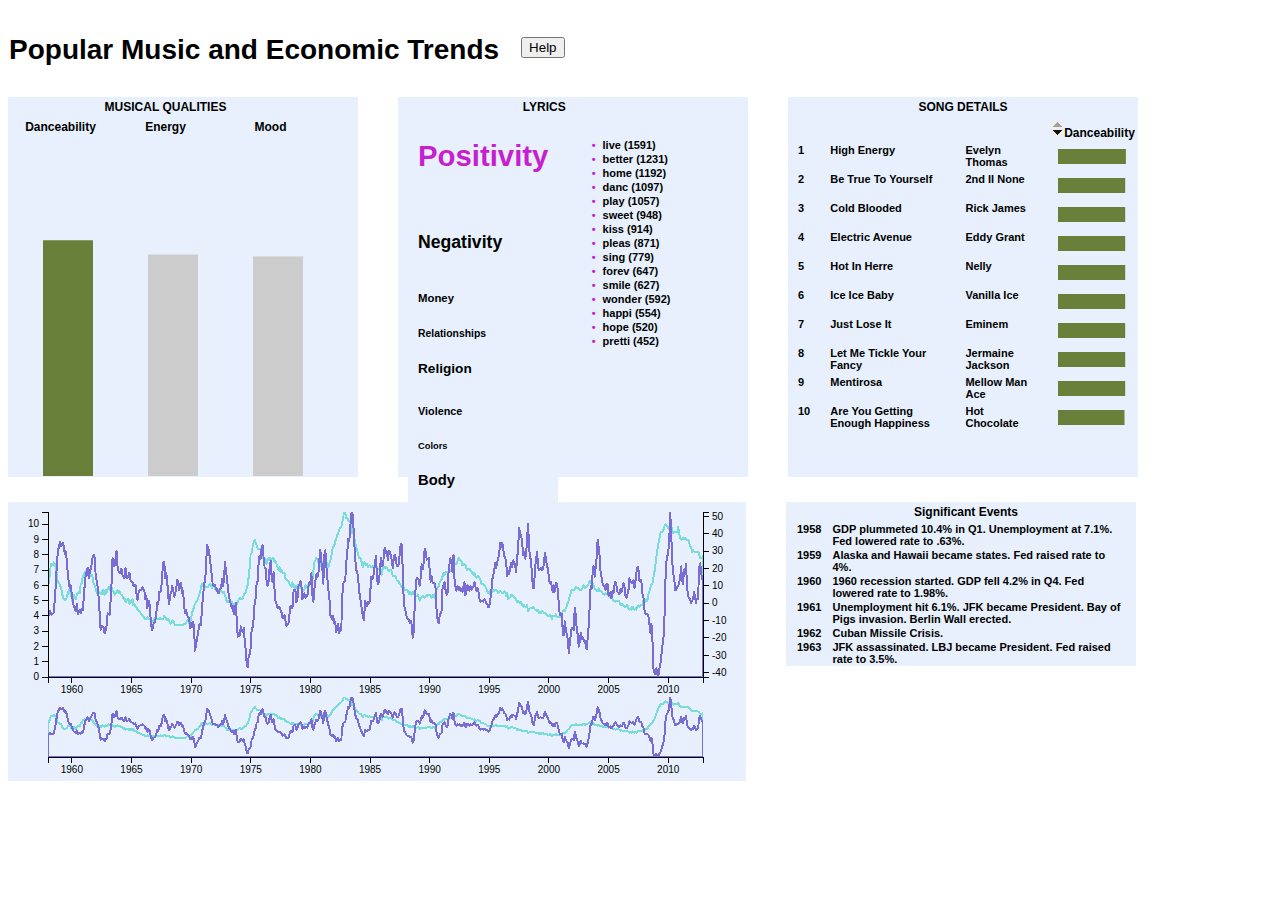
==== commit af329b3a: "add stem graph details" ====
--- a/index.html
+++ b/index.html
@@ -1,71 +1,179 @@
-<!doctype html>
+<!DOCTYPE html>
 <html>
-  <head>
-    <meta charset="utf-8">
-    <meta http-equiv="X-UA-Compatible" content="chrome=1">
-    <title>Popular Music and Economics</title>
+	<head>
+		<meta charset="UTF-8">
+		<title>Popular Music and Economic Trends</title>
 
-    <link rel="stylesheet" href="stylesheets/styles.css">
-    <link rel="stylesheet" href="stylesheets/pygment_trac.css">
-    <meta name="viewport" content="width=device-width, initial-scale=1, user-scalable=no">
-    <!--[if lt IE 9]>
-    <script src="//html5shiv.googlecode.com/svn/trunk/html5.js"></script>
-    <![endif]-->
-  </head>
-  <body>
-    <div class="wrapper">
-      <header>
-        <h1>Popular Music and Economics</h1>
-        <p>Visualization of the Impact of Economics on Popular Music</p>
+		<link rel="Stylesheet" href="./css/style.css" type="text/css">
+		<script src="./libs/jquery-1.10.1.js"></script>
+    	<script src="./libs/d3.v3.min.js"></script>
+	</head>
+	<body>
+		<div id="title">
+			<table class="tg">
+  <tr>
+    <th id="title">Popular Music and Economic Trends</th>
+    <th id="help">
+    	<form>
+			<input type="submit" value="Help" id="helpBtn" />
+		</form>
+	</th>
+  </tr>
+</table>
 
-        <p class="view"><a href="https://github.com/pricedgp/final">View the Project on GitHub <small>pricedgp/final</small></a></p>
+		</div>
+		<div id="viz">
+			<div id="musicQualities">
+				<table>
+					<thead>
+						<tr><th colspan="3"><h5>MUSICAL QUALITIES</h5></th></tr>
+						<tr>
+							<th><h5>Danceability</h5></th>
+							<th><h5>Energy</h5></th>
+							<th><h5>Mood</h5></th>
+					</thead>
+					<tbody>
+						<tr>
+							<td id="danceAve"></td>
+							<td id="energyAve"></td>
+							<td id="moodAve"></td>
+						</tr>
+					</tbody>
+				</table>
+			</div>
+			<div id="lyricQualities">
+				<table width>
+					<thead>
+						<tr>
+							<th colspan="2"><h5>LYRICS</h5></th></tr>
+						<tr>
+						<tr>
+							<th colspan="2"><h5>&nbsp;</h5></th></tr>
+						<tr>
+					</thead>
+
+					<tr>
+						<td>
+							<table>
+
+								<tbody id="lyricQualities">
+									<tr>
+										<td id="pos" class="clickable">Positivity</td>
+									</tr>
+									<tr>
+										<td id="neg" class="clickable">Negativity</td>
+									</tr>
+									<tr>
+										<td id="money" class="clickable">Money</td>
+									</tr>
+									<tr>
+										<td id="rela" class="clickable">Relationships</td>
+									</tr>
+									<tr>
+										<td id="reli" class="clickable">Religion</td>
+									</tr>
+									<tr>
+										<td id="vio" class="clickable">Violence</td>
+									</tr>
+									<tr>
+										<td id="color" class="clickable">Colors</td>
+									</tr>
+									<tr>
+										<td id="bod" class="clickable">Body</td>
+									</tr>
+								</tbody>
+							</table>
+					<td>
+						<table>
+							<tbody id="stemDetails">
+							</tbody>
+						</table>
+					</td>
+					</td>
+
+				</tr>
 
 
-        <ul>
-          <li><a href="https://github.com/pricedgp/final/zipball/master">Download <strong>ZIP File</strong></a></li>
-          <li><a href="https://github.com/pricedgp/final/tarball/master">Download <strong>TAR Ball</strong></a></li>
-          <li><a href="https://github.com/pricedgp/final">View On <strong>GitHub</strong></a></li>
-        </ul>
-      </header>
-      <section>
-        <h3>
-<a name="welcome-to-github-pages" class="anchor" href="#welcome-to-github-pages"><span class="octicon octicon-link"></span></a>Welcome to GitHub Pages.</h3>
+			</table>
+			</div>
 
-<p>This automatic page generator is the easiest way to create beautiful pages for all of your projects. Author your page content here using GitHub Flavored Markdown, select a template crafted by a designer, and publish. After your page is generated, you can check out the new branch:</p>
+			<div id="musicDetails">
+				<table id="musicDetailsTable" >
+					<thead>
+						<tr>
+							<th colspan="4"><h5>SONG DETAILS</h5></th>
+						</tr>
+						<tr>
+							<th><h5></h5></th>
+							<th><h5></h5></th>
+							<th><h5></h5></th>
+							<th id="MusicPropType" class="clickable"><h5>Property</h5></th>
+						</tr>
+					</thead>
+					<tbody>
+					</tbody>
+				</table>
+			</div>
 
-<pre><code>$ cd your_repo_root/repo_name
-$ git fetch origin
-$ git checkout gh-pages
-</code></pre>
+			<div id="graphContainer">
+				<div id="graph"></div>
+				<div id="story">
+				<table id="storyTable">
+					<thead>
+						<tr><th colspan="2"><h5>Significant Events</h5></th></tr>
+					</thead>
+					<tbody>
+					</tbody>
+				</table>
+			</div>
 
-<p>If you're using the GitHub for Mac, simply sync your repository and you'll see the new branch.</p>
+			</div>
+		</div>
 
-<h3>
-<a name="designer-templates" class="anchor" href="#designer-templates"><span class="octicon octicon-link"></span></a>Designer Templates</h3>
+		<div id="helpMask"></div>
+		<div id="helpInstructions">
+			<div id="musicQualHelp">
+				<span class="instructionSpan">Click to see top songs in each category</span>
+				<img src="./images/arrow.png">
+			</div>
 
-<p>We've crafted some handsome templates for you to use. Go ahead and continue to layouts to browse through them. You can easily go back to edit your page before publishing. After publishing your page, you can revisit the page generator and switch to another theme. Your Page content will be preserved if it remained markdown format.</p>
+			<div id="tableSortHelp">
+				<span class="instructionSpan">Click to change the sort</span>
+				<img src="./images/arrow.png">
+			</div>
 
-<h3>
-<a name="rather-drive-stick" class="anchor" href="#rather-drive-stick"><span class="octicon octicon-link"></span></a>Rather Drive Stick?</h3>
+			<div id="lyricHelp">
+				<span class="instructionSpan">Click to see top word stem details</span>
+				<img src="./images/arrow.png">
+			</div>
 
-<p>If you prefer to not use the automatic generator, push a branch named <code>gh-pages</code> to your repository to create a page manually. In addition to supporting regular HTML content, GitHub Pages support Jekyll, a simple, blog aware static site generator written by our own Tom Preston-Werner. Jekyll makes it easy to create site-wide headers and footers without having to copy them across every page. It also offers intelligent blog support and other advanced templating features.</p>
+			<div id="lyricDetailHelp">
+				<span class="instructionSpan">Click to see top songs with these word stems</span>
+				<img src="./images/arrow.png">
+			</div>
 
-<h3>
-<a name="authors-and-contributors" class="anchor" href="#authors-and-contributors"><span class="octicon octicon-link"></span></a>Authors and Contributors</h3>
+			<div id="graphHelp">
+				<span class="instructionSpan">Click and drag to change date range</span>
+				<img src="./images/arrow.png">
+			</div>
 
-<p>You can <a href="https://github.com/blog/821" class="user-mention">@mention</a> a GitHub username to generate a link to their profile. The resulting <code>&lt;a&gt;</code> element will link to the contributor's GitHub Profile. For example: In 2007, Chris Wanstrath (<a href="https://github.com/defunkt" class="user-mention">@defunkt</a>), PJ Hyett (<a href="https://github.com/pjhyett" class="user-mention">@pjhyett</a>), and Tom Preston-Werner (<a href="https://github.com/mojombo" class="user-mention">@mojombo</a>) founded GitHub.</p>
+			<div id="graphLegend">
+				<table>
+					<tbody>
+						<tr>
+							<td><div class="unemployDiv"></div></td>
+							<td>Unemployment Rate</td>
+						</tr>
+						<tr>
+							<td><div class="spDiv"></div></td>
+							<td>S&P 500 Rate Change</td>
+						</tr>
+					</tbody>
+				</table>
+			</div>
+		</div>
 
-<h3>
-<a name="support-or-contact" class="anchor" href="#support-or-contact"><span class="octicon octicon-link"></span></a>Support or Contact</h3>
+	</body>
 
-<p>Having trouble with Pages? Check out the documentation at <a href="http://help.github.com/pages">http://help.github.com/pages</a> or contact <a href="mailto:support@github.com">support@github.com</a> and we’ll help you sort it out.</p>
-      </section>
-      <footer>
-        <p>This project is maintained by <a href="https://github.com/pricedgp">pricedgp</a></p>
-        <p><small>Hosted on GitHub Pages &mdash; Theme by <a href="https://github.com/orderedlist">orderedlist</a></small></p>
-      </footer>
-    </div>
-    <script src="javascripts/scale.fix.js"></script>
-    
-  </body>
+	<script src="./js/visualization.js"></script>
 </html>--- a/css/style.css
+++ b/css/style.css
@@ -0,0 +1,315 @@
+body
+{
+	width: 1260px;
+}
+h5
+{
+	font-family: Verdana, sans-serif;
+	font-size: 12px;
+	margin-top: 2px;
+	margin-bottom: 2px;
+	font-weight: bold;
+}
+div
+{
+	float: left;
+	margin-right: 40px;
+}
+#musicQualities
+{
+	width: 350px;
+	height: 380px;
+	background-color: #E7F0FC;
+}
+#musicQualities td
+{
+	border-spacing: 0;
+	padding-left: 25px;
+}
+#lyricQualities
+{
+	width: 350px;
+	height: 380px;
+	background-color: #E7F0FC;
+}
+#lyricQualities td
+{
+	padding-left: 10px;
+}
+#musicDetails
+{
+	width: 350px;
+	height: 380px;
+	background-color: #E7F0FC;
+}
+#musicDetails td
+{
+	padding-left: 10px;
+}
+
+#story
+{
+	width: 340px;
+	float: right;
+	background-color: #E7F0FC;
+	padding-left: 10px;
+}
+#graphContainer
+{
+	margin-top: 25px;
+	clear: left;
+}
+#graph
+{
+	background-color: #E7F0FC;
+}
+#title
+{
+	margin-top: 25px;
+	margin-bottom: 30px;
+	font-size: 28px;
+	text-align: left;
+	font-family: Arial, sans-serif;
+
+}
+#help
+{
+	text-align: right;
+}
+
+svg
+{
+	font: 10px sans-serif;
+	
+}
+.area
+{
+	fill: steelblue;
+	stroke-width: 1px;
+	clip-path: url(#clip);
+}
+.lit
+{
+	color: #C61FCF;
+	fill: #C61FCF;
+}
+.line, .spLine
+{
+	fill: none;
+	stroke: #78DCDB;
+	stroke-width: 2;
+	shape-rendering: crispEdges;
+	clip-path: url(#clip);
+}
+.spLine
+{
+	stroke: #796CD4;
+}
+#graphLegend
+{
+	position: fixed;
+	left: 60px;
+	top: 495px;
+	z-index: 1002;
+	background-color: #ccc;
+}
+#graphLegend td
+{
+	text-align: left;
+}
+.unemployDiv
+{
+	width: 10px;
+	height: 10px;
+	margin-right: 5px;
+	background-color: #78DCDB;
+}
+.spDiv
+{
+	width: 10px;
+	height: 10px;
+	margin-right: 5px;
+	background-color: #796CD4;
+}
+.axis path, .axis line
+{
+	fill: none;
+	stroke: #000;
+	shape-rendering: crispEdges;
+}
+.brush .extent
+{
+	stroke: #fff;
+	fill-opacity: .25;
+	shape-rendering: crispEdges;
+}
+.clickable
+{
+	cursor: pointer;
+}
+.musicQualDance
+{
+	fill: #69803A;
+}
+.musicQualEnergy
+{
+	fill: #297082;
+}
+.musicQualMood
+{
+	fill: #796CD4;
+}
+th
+{
+	background-color: none;
+}
+table,th,td
+{
+	border: none;
+	border-collapse: collapse;
+	font-family: verdana, sans-serif;
+	font-size: 11px;
+	font-weight: bolder;
+	vertical-align: top;
+
+}
+table.fixed 
+{ 
+	table-layout:fixed; 
+}
+table.fixed td 
+{ 
+	overflow: hidden; 
+}
+td
+{
+	padding-right: 10px;
+}
+.inactive
+{
+	fill: #ccc;
+}
+#helpBtn
+{
+	margin: 3px 20px;
+}
+#helpMask
+{
+	cursor: pointer;
+	position: fixed;
+	top: 0px;
+	left: 0px;
+	width: 100%;
+	height: 100%;
+	z-index: 1001;
+	background-color: black;
+	opacity: 0.4;
+}
+#helpInstructions
+{
+	z-index: 1002;
+	position: fixed;
+}
+.instructionSpan
+{
+	z-index: 1002;
+	position:fixed;
+	background-color: #ccccff;
+	padding: 5px;
+	border-radius: 5px;
+}
+#musicQualHelp span
+{
+	top: 110px;
+	left: 20px;
+}
+#musicQualHelp img
+{
+	position: fixed;
+	transform: rotate(90deg);
+	-ms-transform: rotate(90deg);
+	-webkit-transform: rotate(90deg);
+	top: 165px;
+	left: 30px;
+}
+#tableSortHelp span
+{
+	top: 215px;
+	left: 960px;
+}
+#tableSortHelp img
+{
+	position: fixed;
+	-transform: rotate(270deg);
+	-ms-transform: rotate(270deg);
+	-webkit-transform: rotate(270deg);
+	top: 155px;
+	left: 1056px;
+}
+#lyricHelp span
+{
+	top: 250px;
+	left: 410px;
+}
+#lyricHelp img
+{
+	position: fixed;
+	-transform: rotate(270deg);
+	-ms-transform: rotate(270deg);
+	-webkit-transform: rotate(270deg);
+	top: 190px;
+	left: 430px;
+}
+#graphHelp span
+{
+	top: 695px;
+	left: 70px;
+}
+#graphHelp img
+{
+	position: fixed;
+	top: 690px;
+	left: 305px;
+}
+#lyricDetailHelp span
+{
+	position: fixed;
+	left: 450px;
+	top: 320px;
+}
+#lyricDetailHelp img
+{
+	position: fixed;
+	-transform: rotate(270deg);
+	-ms-transform: rotate(270deg);
+	-webkit-transform: rotate(270deg);
+	left: 625px;
+	top: 260px;
+}
+#descriptionHelp
+{
+	position: fixed;
+	width: 315px;
+	left: 800px;
+	top: 300px;
+}
+ul
+{
+    list-style: none;
+    padding:0;
+    margin:0;
+}
+li
+{ 
+    padding-left: 1em; 
+    text-indent: -.7em;
+}
+li:before {
+    content: "•";
+    padding-right: 7px;
+    color: #C61FCF; 
+}
+.hide
+{
+	display: none;
+}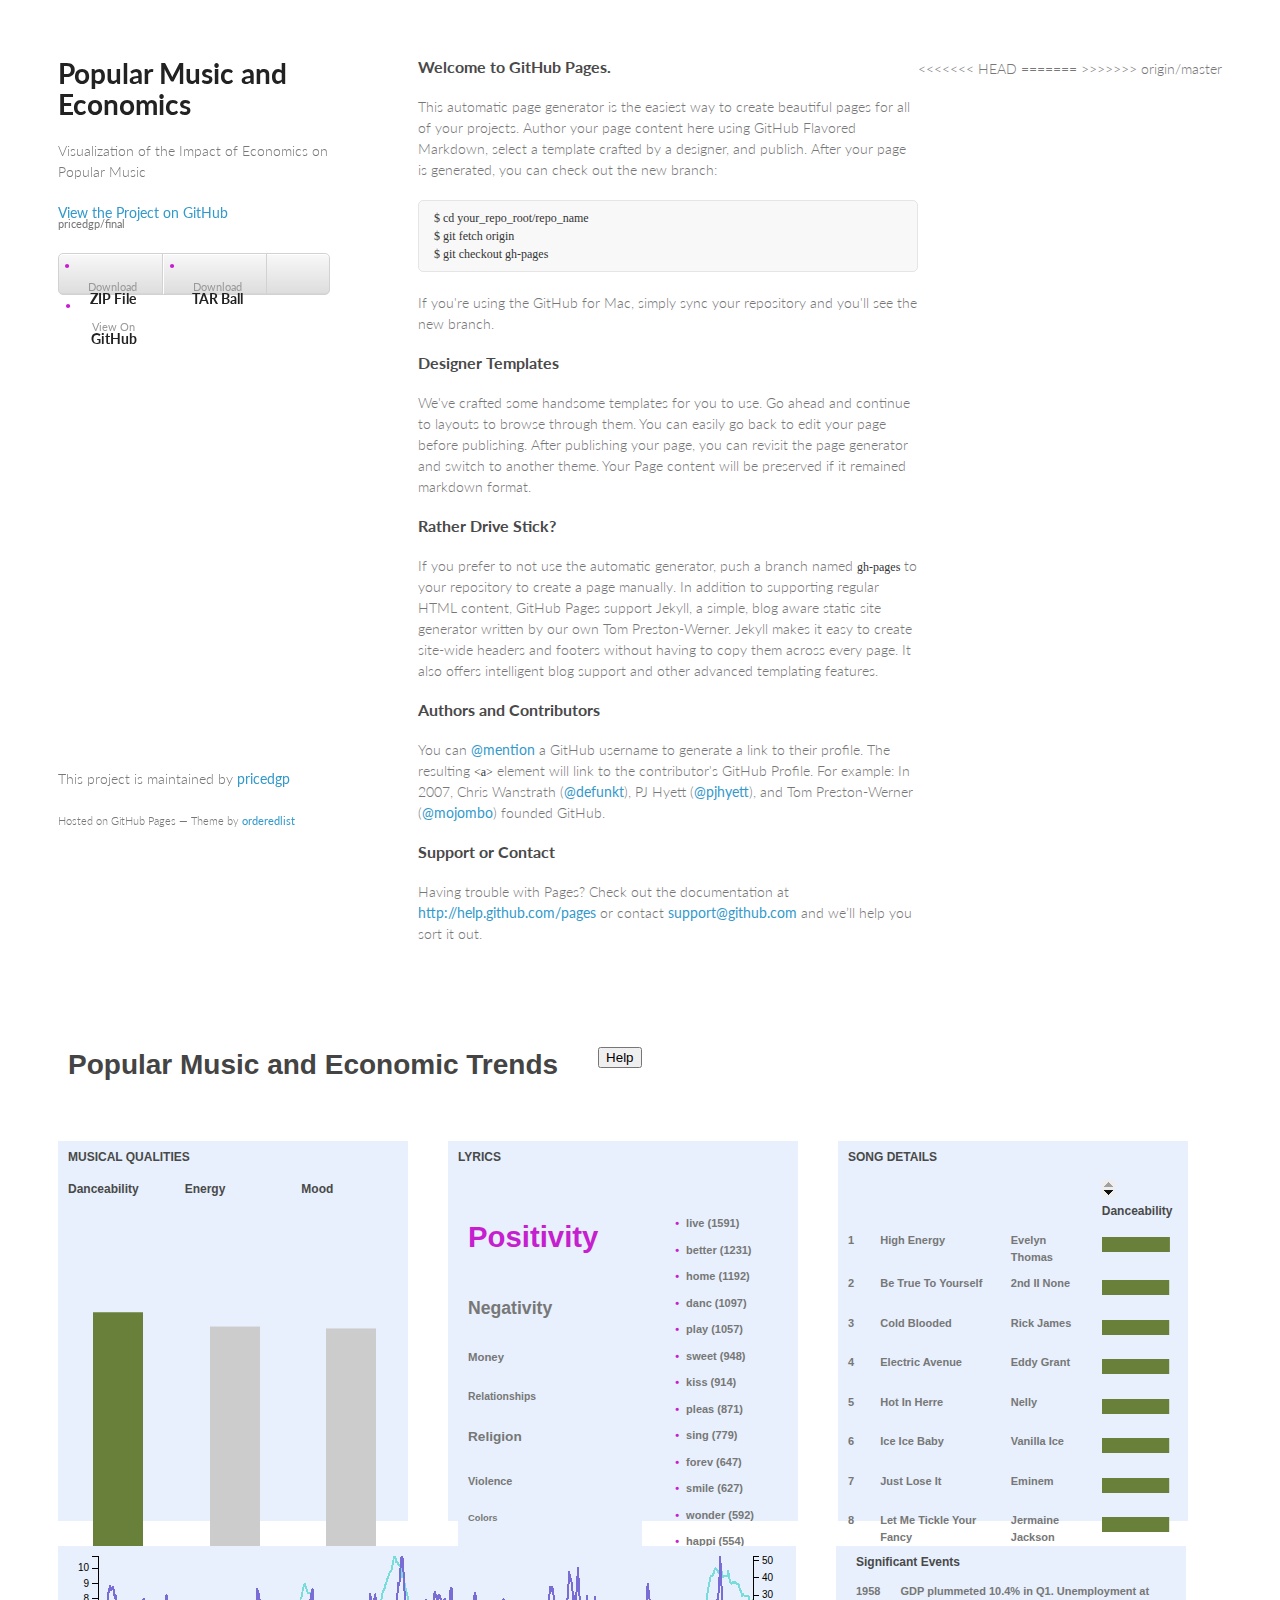
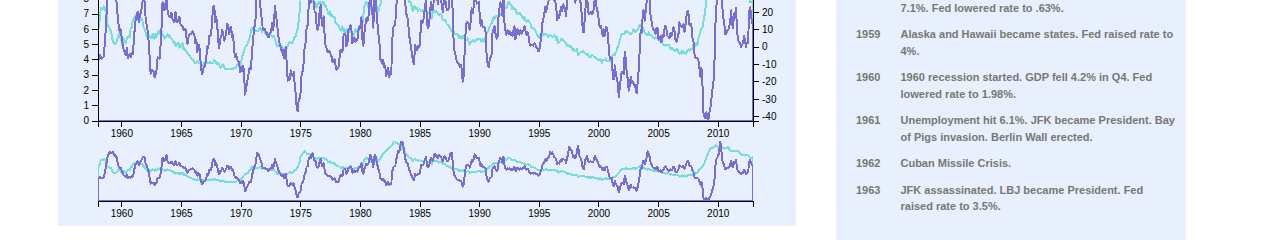
==== commit 89b2fd6f: "Merge branch 'master' of git@github.com:pricedgp/final.git" ====
--- a/index.html
+++ b/index.html
@@ -1,5 +1,75 @@
-<!DOCTYPE html>
+<!doctype html>
 <html>
+<<<<<<< HEAD
+  <head>
+    <meta charset="utf-8">
+    <meta http-equiv="X-UA-Compatible" content="chrome=1">
+    <title>Popular Music and Economics</title>
+
+    <link rel="stylesheet" href="stylesheets/styles.css">
+    <link rel="stylesheet" href="stylesheets/pygment_trac.css">
+    <meta name="viewport" content="width=device-width, initial-scale=1, user-scalable=no">
+    <!--[if lt IE 9]>
+    <script src="//html5shiv.googlecode.com/svn/trunk/html5.js"></script>
+    <![endif]-->
+  </head>
+  <body>
+    <div class="wrapper">
+      <header>
+        <h1>Popular Music and Economics</h1>
+        <p>Visualization of the Impact of Economics on Popular Music</p>
+
+        <p class="view"><a href="https://github.com/pricedgp/final">View the Project on GitHub <small>pricedgp/final</small></a></p>
+
+
+        <ul>
+          <li><a href="https://github.com/pricedgp/final/zipball/master">Download <strong>ZIP File</strong></a></li>
+          <li><a href="https://github.com/pricedgp/final/tarball/master">Download <strong>TAR Ball</strong></a></li>
+          <li><a href="https://github.com/pricedgp/final">View On <strong>GitHub</strong></a></li>
+        </ul>
+      </header>
+      <section>
+        <h3>
+<a name="welcome-to-github-pages" class="anchor" href="#welcome-to-github-pages"><span class="octicon octicon-link"></span></a>Welcome to GitHub Pages.</h3>
+
+<p>This automatic page generator is the easiest way to create beautiful pages for all of your projects. Author your page content here using GitHub Flavored Markdown, select a template crafted by a designer, and publish. After your page is generated, you can check out the new branch:</p>
+
+<pre><code>$ cd your_repo_root/repo_name
+$ git fetch origin
+$ git checkout gh-pages
+</code></pre>
+
+<p>If you're using the GitHub for Mac, simply sync your repository and you'll see the new branch.</p>
+
+<h3>
+<a name="designer-templates" class="anchor" href="#designer-templates"><span class="octicon octicon-link"></span></a>Designer Templates</h3>
+
+<p>We've crafted some handsome templates for you to use. Go ahead and continue to layouts to browse through them. You can easily go back to edit your page before publishing. After publishing your page, you can revisit the page generator and switch to another theme. Your Page content will be preserved if it remained markdown format.</p>
+
+<h3>
+<a name="rather-drive-stick" class="anchor" href="#rather-drive-stick"><span class="octicon octicon-link"></span></a>Rather Drive Stick?</h3>
+
+<p>If you prefer to not use the automatic generator, push a branch named <code>gh-pages</code> to your repository to create a page manually. In addition to supporting regular HTML content, GitHub Pages support Jekyll, a simple, blog aware static site generator written by our own Tom Preston-Werner. Jekyll makes it easy to create site-wide headers and footers without having to copy them across every page. It also offers intelligent blog support and other advanced templating features.</p>
+
+<h3>
+<a name="authors-and-contributors" class="anchor" href="#authors-and-contributors"><span class="octicon octicon-link"></span></a>Authors and Contributors</h3>
+
+<p>You can <a href="https://github.com/blog/821" class="user-mention">@mention</a> a GitHub username to generate a link to their profile. The resulting <code>&lt;a&gt;</code> element will link to the contributor's GitHub Profile. For example: In 2007, Chris Wanstrath (<a href="https://github.com/defunkt" class="user-mention">@defunkt</a>), PJ Hyett (<a href="https://github.com/pjhyett" class="user-mention">@pjhyett</a>), and Tom Preston-Werner (<a href="https://github.com/mojombo" class="user-mention">@mojombo</a>) founded GitHub.</p>
+
+<h3>
+<a name="support-or-contact" class="anchor" href="#support-or-contact"><span class="octicon octicon-link"></span></a>Support or Contact</h3>
+
+<p>Having trouble with Pages? Check out the documentation at <a href="http://help.github.com/pages">http://help.github.com/pages</a> or contact <a href="mailto:support@github.com">support@github.com</a> and we’ll help you sort it out.</p>
+      </section>
+      <footer>
+        <p>This project is maintained by <a href="https://github.com/pricedgp">pricedgp</a></p>
+        <p><small>Hosted on GitHub Pages &mdash; Theme by <a href="https://github.com/orderedlist">orderedlist</a></small></p>
+      </footer>
+    </div>
+    <script src="javascripts/scale.fix.js"></script>
+    
+  </body>
+=======
 	<head>
 		<meta charset="UTF-8">
 		<title>Popular Music and Economic Trends</title>
@@ -13,11 +83,10 @@
 			<table class="tg">
   <tr>
     <th id="title">Popular Music and Economic Trends</th>
-    <th id="help">
-    	<form>
-			<input type="submit" value="Help" id="helpBtn" />
-		</form>
-	</th>
+    <th id="help">					<form>
+						<input type="submit" value="Help" id="helpBtn" />
+					</form>
+</th>
   </tr>
 </table>
 
@@ -171,9 +240,17 @@
 					</tbody>
 				</table>
 			</div>
+
+			<div class = "instructionSpan" id="descriptionHelp">
+				<h5>Project Details</h5>
+				<p>
+					test stuff
+				</p>
+			</div>
 		</div>
 
 	</body>
 
 	<script src="./js/visualization.js"></script>
+>>>>>>> origin/master
 </html>--- a/stylesheets/styles.css
+++ b/stylesheets/styles.css
@@ -0,0 +1,255 @@
+@import url(https://fonts.googleapis.com/css?family=Lato:300italic,700italic,300,700);
+
+body {
+  padding:50px;
+  font:14px/1.5 Lato, "Helvetica Neue", Helvetica, Arial, sans-serif;
+  color:#777;
+  font-weight:300;
+}
+
+h1, h2, h3, h4, h5, h6 {
+  color:#222;
+  margin:0 0 20px;
+}
+
+p, ul, ol, table, pre, dl {
+  margin:0 0 20px;
+}
+
+h1, h2, h3 {
+  line-height:1.1;
+}
+
+h1 {
+  font-size:28px;
+}
+
+h2 {
+  color:#393939;
+}
+
+h3, h4, h5, h6 {
+  color:#494949;
+}
+
+a {
+  color:#39c;
+  font-weight:400;
+  text-decoration:none;
+}
+
+a small {
+  font-size:11px;
+  color:#777;
+  margin-top:-0.6em;
+  display:block;
+}
+
+.wrapper {
+  width:860px;
+  margin:0 auto;
+}
+
+blockquote {
+  border-left:1px solid #e5e5e5;
+  margin:0;
+  padding:0 0 0 20px;
+  font-style:italic;
+}
+
+code, pre {
+  font-family:Monaco, Bitstream Vera Sans Mono, Lucida Console, Terminal;
+  color:#333;
+  font-size:12px;
+}
+
+pre {
+  padding:8px 15px;
+  background: #f8f8f8;  
+  border-radius:5px;
+  border:1px solid #e5e5e5;
+  overflow-x: auto;
+}
+
+table {
+  width:100%;
+  border-collapse:collapse;
+}
+
+th, td {
+  text-align:left;
+  padding:5px 10px;
+  border-bottom:1px solid #e5e5e5;
+}
+
+dt {
+  color:#444;
+  font-weight:700;
+}
+
+th {
+  color:#444;
+}
+
+img {
+  max-width:100%;
+}
+
+header {
+  width:270px;
+  float:left;
+  position:fixed;
+}
+
+header ul {
+  list-style:none;
+  height:40px;
+  
+  padding:0;
+  
+  background: #eee;
+  background: -moz-linear-gradient(top, #f8f8f8 0%, #dddddd 100%);
+  background: -webkit-gradient(linear, left top, left bottom, color-stop(0%,#f8f8f8), color-stop(100%,#dddddd));
+  background: -webkit-linear-gradient(top, #f8f8f8 0%,#dddddd 100%);
+  background: -o-linear-gradient(top, #f8f8f8 0%,#dddddd 100%);
+  background: -ms-linear-gradient(top, #f8f8f8 0%,#dddddd 100%);
+  background: linear-gradient(top, #f8f8f8 0%,#dddddd 100%);
+  
+  border-radius:5px;
+  border:1px solid #d2d2d2;
+  box-shadow:inset #fff 0 1px 0, inset rgba(0,0,0,0.03) 0 -1px 0;
+  width:270px;
+}
+
+header li {
+  width:89px;
+  float:left;
+  border-right:1px solid #d2d2d2;
+  height:40px;
+}
+
+header ul a {
+  line-height:1;
+  font-size:11px;
+  color:#999;
+  display:block;
+  text-align:center;
+  padding-top:6px;
+  height:40px;
+}
+
+strong {
+  color:#222;
+  font-weight:700;
+}
+
+header ul li + li {
+  width:88px;
+  border-left:1px solid #fff;
+}
+
+header ul li + li + li {
+  border-right:none;
+  width:89px;
+}
+
+header ul a strong {
+  font-size:14px;
+  display:block;
+  color:#222;
+}
+
+section {
+  width:500px;
+  float:right;
+  padding-bottom:50px;
+}
+
+small {
+  font-size:11px;
+}
+
+hr {
+  border:0;
+  background:#e5e5e5;
+  height:1px;
+  margin:0 0 20px;
+}
+
+footer {
+  width:270px;
+  float:left;
+  position:fixed;
+  bottom:50px;
+}
+
+@media print, screen and (max-width: 960px) {
+  
+  div.wrapper {
+    width:auto;
+    margin:0;
+  }
+  
+  header, section, footer {
+    float:none;
+    position:static;
+    width:auto;
+  }
+  
+  header {
+    padding-right:320px;
+  }
+  
+  section {
+    border:1px solid #e5e5e5;
+    border-width:1px 0;
+    padding:20px 0;
+    margin:0 0 20px;
+  }
+  
+  header a small {
+    display:inline;
+  }
+  
+  header ul {
+    position:absolute;
+    right:50px;
+    top:52px;
+  }
+}
+
+@media print, screen and (max-width: 720px) {
+  body {
+    word-wrap:break-word;
+  }
+  
+  header {
+    padding:0;
+  }
+  
+  header ul, header p.view {
+    position:static;
+  }
+  
+  pre, code {
+    word-wrap:normal;
+  }
+}
+
+@media print, screen and (max-width: 480px) {
+  body {
+    padding:15px;
+  }
+  
+  header ul {
+    display:none;
+  }
+}
+
+@media print {
+  body {
+    padding:0.4in;
+    font-size:12pt;
+    color:#444;
+  }
+}
--- a/stylesheets/pygment_trac.css
+++ b/stylesheets/pygment_trac.css
@@ -0,0 +1,69 @@
+.highlight  { background: #ffffff; }
+.highlight .c { color: #999988; font-style: italic } /* Comment */
+.highlight .err { color: #a61717; background-color: #e3d2d2 } /* Error */
+.highlight .k { font-weight: bold } /* Keyword */
+.highlight .o { font-weight: bold } /* Operator */
+.highlight .cm { color: #999988; font-style: italic } /* Comment.Multiline */
+.highlight .cp { color: #999999; font-weight: bold } /* Comment.Preproc */
+.highlight .c1 { color: #999988; font-style: italic } /* Comment.Single */
+.highlight .cs { color: #999999; font-weight: bold; font-style: italic } /* Comment.Special */
+.highlight .gd { color: #000000; background-color: #ffdddd } /* Generic.Deleted */
+.highlight .gd .x { color: #000000; background-color: #ffaaaa } /* Generic.Deleted.Specific */
+.highlight .ge { font-style: italic } /* Generic.Emph */
+.highlight .gr { color: #aa0000 } /* Generic.Error */
+.highlight .gh { color: #999999 } /* Generic.Heading */
+.highlight .gi { color: #000000; background-color: #ddffdd } /* Generic.Inserted */
+.highlight .gi .x { color: #000000; background-color: #aaffaa } /* Generic.Inserted.Specific */
+.highlight .go { color: #888888 } /* Generic.Output */
+.highlight .gp { color: #555555 } /* Generic.Prompt */
+.highlight .gs { font-weight: bold } /* Generic.Strong */
+.highlight .gu { color: #800080; font-weight: bold; } /* Generic.Subheading */
+.highlight .gt { color: #aa0000 } /* Generic.Traceback */
+.highlight .kc { font-weight: bold } /* Keyword.Constant */
+.highlight .kd { font-weight: bold } /* Keyword.Declaration */
+.highlight .kn { font-weight: bold } /* Keyword.Namespace */
+.highlight .kp { font-weight: bold } /* Keyword.Pseudo */
+.highlight .kr { font-weight: bold } /* Keyword.Reserved */
+.highlight .kt { color: #445588; font-weight: bold } /* Keyword.Type */
+.highlight .m { color: #009999 } /* Literal.Number */
+.highlight .s { color: #d14 } /* Literal.String */
+.highlight .na { color: #008080 } /* Name.Attribute */
+.highlight .nb { color: #0086B3 } /* Name.Builtin */
+.highlight .nc { color: #445588; font-weight: bold } /* Name.Class */
+.highlight .no { color: #008080 } /* Name.Constant */
+.highlight .ni { color: #800080 } /* Name.Entity */
+.highlight .ne { color: #990000; font-weight: bold } /* Name.Exception */
+.highlight .nf { color: #990000; font-weight: bold } /* Name.Function */
+.highlight .nn { color: #555555 } /* Name.Namespace */
+.highlight .nt { color: #000080 } /* Name.Tag */
+.highlight .nv { color: #008080 } /* Name.Variable */
+.highlight .ow { font-weight: bold } /* Operator.Word */
+.highlight .w { color: #bbbbbb } /* Text.Whitespace */
+.highlight .mf { color: #009999 } /* Literal.Number.Float */
+.highlight .mh { color: #009999 } /* Literal.Number.Hex */
+.highlight .mi { color: #009999 } /* Literal.Number.Integer */
+.highlight .mo { color: #009999 } /* Literal.Number.Oct */
+.highlight .sb { color: #d14 } /* Literal.String.Backtick */
+.highlight .sc { color: #d14 } /* Literal.String.Char */
+.highlight .sd { color: #d14 } /* Literal.String.Doc */
+.highlight .s2 { color: #d14 } /* Literal.String.Double */
+.highlight .se { color: #d14 } /* Literal.String.Escape */
+.highlight .sh { color: #d14 } /* Literal.String.Heredoc */
+.highlight .si { color: #d14 } /* Literal.String.Interpol */
+.highlight .sx { color: #d14 } /* Literal.String.Other */
+.highlight .sr { color: #009926 } /* Literal.String.Regex */
+.highlight .s1 { color: #d14 } /* Literal.String.Single */
+.highlight .ss { color: #990073 } /* Literal.String.Symbol */
+.highlight .bp { color: #999999 } /* Name.Builtin.Pseudo */
+.highlight .vc { color: #008080 } /* Name.Variable.Class */
+.highlight .vg { color: #008080 } /* Name.Variable.Global */
+.highlight .vi { color: #008080 } /* Name.Variable.Instance */
+.highlight .il { color: #009999 } /* Literal.Number.Integer.Long */
+
+.type-csharp .highlight .k { color: #0000FF }
+.type-csharp .highlight .kt { color: #0000FF }
+.type-csharp .highlight .nf { color: #000000; font-weight: normal }
+.type-csharp .highlight .nc { color: #2B91AF }
+.type-csharp .highlight .nn { color: #000000 }
+.type-csharp .highlight .s { color: #A31515 }
+.type-csharp .highlight .sc { color: #A31515 }
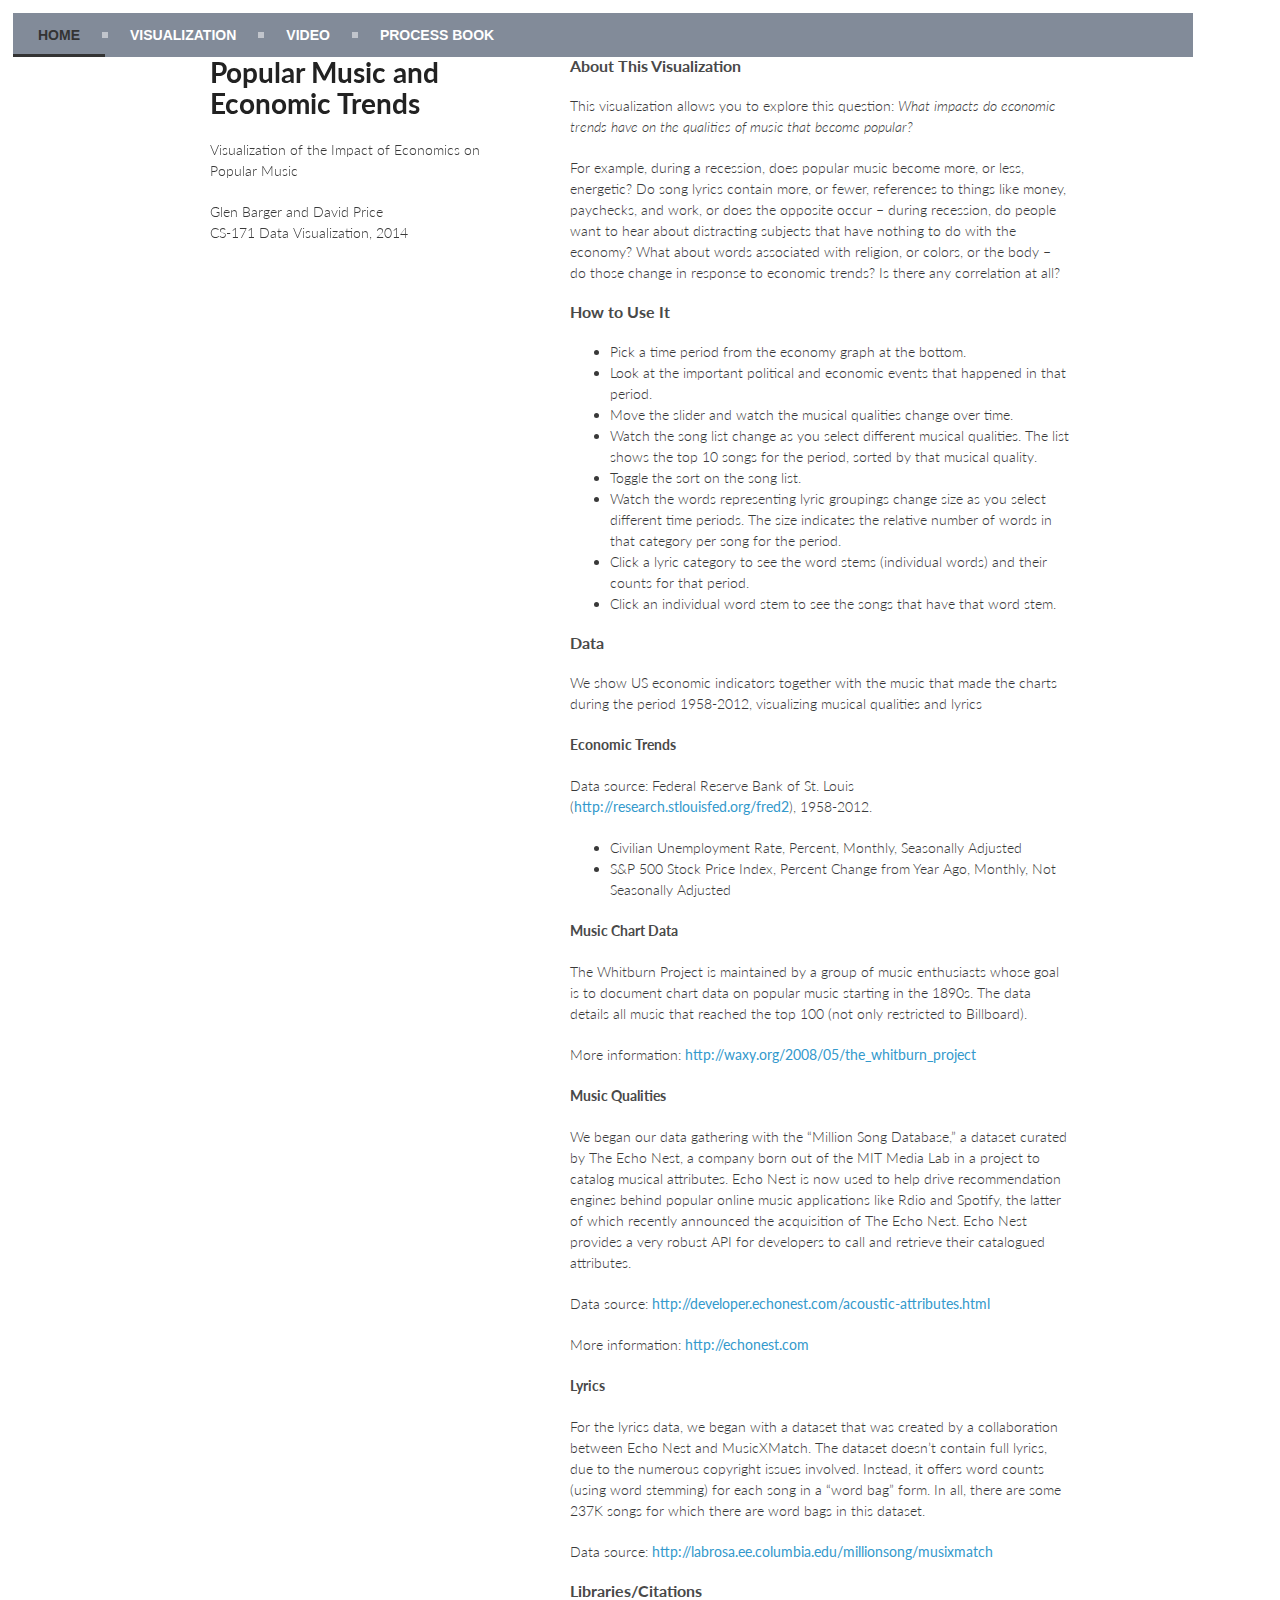
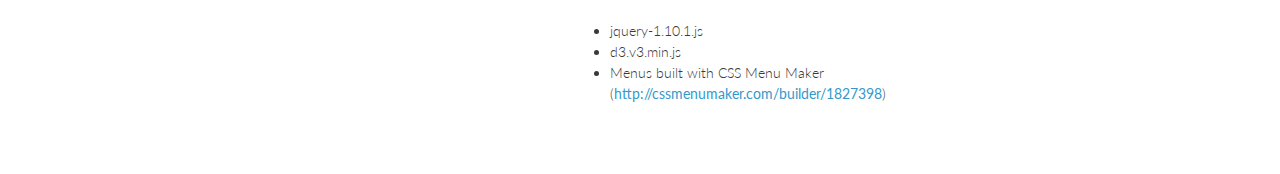
==== commit 0d3863c3: "revise for website" ====
--- a/index.html
+++ b/index.html
@@ -1,10 +1,10 @@
 <!doctype html>
 <html>
-<<<<<<< HEAD
+
   <head>
     <meta charset="utf-8">
     <meta http-equiv="X-UA-Compatible" content="chrome=1">
-    <title>Popular Music and Economics</title>
+    <title>Economic Trends and Popular Music</title>
 
     <link rel="stylesheet" href="stylesheets/styles.css">
     <link rel="stylesheet" href="stylesheets/pygment_trac.css">
@@ -14,243 +14,103 @@
     <![endif]-->
   </head>
   <body>
-    <div class="wrapper">
+  	    <div id='cssmenu'>
+      <ul>
+        <li class='active'>
+          <a href='index.html'>
+            <span>Home</span>
+          </a>
+        </li>
+        <li>
+          <a href='viz.html'>
+            <span>Visualization</span>
+          </a>
+        </li>
+        <li>
+          <a href='www.youtube.com' target='_blank'>
+            <span>Video</span>
+          </a>
+        </li>
+        <li class='last'>
+          <a href='#'>
+            <span>Process Book</span>
+          </a>
+        </li>
+      </ul>
+    </div>
+
+    <div class='wrapper'>
       <header>
-        <h1>Popular Music and Economics</h1>
+        <h1>Popular Music and Economic Trends</h1>
         <p>Visualization of the Impact of Economics on Popular Music</p>
 
-        <p class="view"><a href="https://github.com/pricedgp/final">View the Project on GitHub <small>pricedgp/final</small></a></p>
+        <p>Glen Barger and David Price<br>CS-171 Data Visualization, 2014</p>
 
 
-        <ul>
-          <li><a href="https://github.com/pricedgp/final/zipball/master">Download <strong>ZIP File</strong></a></li>
-          <li><a href="https://github.com/pricedgp/final/tarball/master">Download <strong>TAR Ball</strong></a></li>
-          <li><a href="https://github.com/pricedgp/final">View On <strong>GitHub</strong></a></li>
-        </ul>
       </header>
       <section>
         <h3>
-<a name="welcome-to-github-pages" class="anchor" href="#welcome-to-github-pages"><span class="octicon octicon-link"></span></a>Welcome to GitHub Pages.</h3>
+<a name="welcome-to-github-pages" class="anchor" href="#welcome-to-github-pages"><span class="octicon octicon-link"></span></a>About This Visualization</h3>
 
-<p>This automatic page generator is the easiest way to create beautiful pages for all of your projects. Author your page content here using GitHub Flavored Markdown, select a template crafted by a designer, and publish. After your page is generated, you can check out the new branch:</p>
+<p>This visualization allows you to explore this question: <i>What impacts do economic trends have on the qualities of music that become popular?</i></p> 
 
-<pre><code>$ cd your_repo_root/repo_name
-$ git fetch origin
-$ git checkout gh-pages
-</code></pre>
+<p>For example, during a recession, does popular music become more, or less, energetic? Do song lyrics contain more, or fewer, references to things like money, paychecks, and work, or does the opposite occur – during recession, do people want to hear about distracting subjects that have nothing to do with the economy? What about words associated with religion, or colors, or the body – do those change in response to economic trends? Is there any correlation at all?</p>
 
-<p>If you're using the GitHub for Mac, simply sync your repository and you'll see the new branch.</p>
+<h3>How to Use It</h3>
 
-<h3>
-<a name="designer-templates" class="anchor" href="#designer-templates"><span class="octicon octicon-link"></span></a>Designer Templates</h3>
+<ul>
+<li>Pick a time period from the economy graph at the bottom.</li>
+<li>Look at the important political and economic events that happened in that period. </li>
+<li>Move the slider and watch the musical qualities change over time.</li>
+<li>Watch the song list change as you select different musical qualities. The list shows the top 10 songs for the period, sorted by that musical quality.</li>
+<li>Toggle the sort on the song list. </li>
+<li>Watch the words representing lyric groupings change size as you select different time periods. The size indicates the relative number of words in that category per song for the period. </li>
+<li>Click a lyric category to see the word stems (individual words) and their counts for that period.</li>
+<li>Click an individual word stem to see the songs that have that word stem. </li>
+</ul>
 
-<p>We've crafted some handsome templates for you to use. Go ahead and continue to layouts to browse through them. You can easily go back to edit your page before publishing. After publishing your page, you can revisit the page generator and switch to another theme. Your Page content will be preserved if it remained markdown format.</p>
 
-<h3>
-<a name="rather-drive-stick" class="anchor" href="#rather-drive-stick"><span class="octicon octicon-link"></span></a>Rather Drive Stick?</h3>
+<h3>Data</h3>
 
-<p>If you prefer to not use the automatic generator, push a branch named <code>gh-pages</code> to your repository to create a page manually. In addition to supporting regular HTML content, GitHub Pages support Jekyll, a simple, blog aware static site generator written by our own Tom Preston-Werner. Jekyll makes it easy to create site-wide headers and footers without having to copy them across every page. It also offers intelligent blog support and other advanced templating features.</p>
+<p>We show US economic indicators together with the music that made the charts during the period 1958-2012, visualizing musical qualities and lyrics</p>
+<h4>Economic Trends</h4>
+<p>Data source: Federal Reserve Bank of St. Louis (<a href="http://research.stlouisfed.org/fred2">http://research.stlouisfed.org/fred2</a>), 1958-2012.</p>
+<p>
+<ul>
+<li>Civilian Unemployment Rate, Percent, Monthly, Seasonally Adjusted </li>
+<li>S&amp;P 500 Stock Price Index, Percent Change from Year Ago, Monthly, Not Seasonally Adjusted </li></ul></p>
 
-<h3>
-<a name="authors-and-contributors" class="anchor" href="#authors-and-contributors"><span class="octicon octicon-link"></span></a>Authors and Contributors</h3>
+<h4>Music Chart Data</h4>
+<p>The Whitburn Project is maintained by a group of music enthusiasts whose goal is to document chart data on popular music starting in the 1890s. The data details all music that reached the top 100 (not only restricted to Billboard). </p>
+<p>More information: <a href="http://waxy.org/2008/05/the_whitburn_project">http://waxy.org/2008/05/the_whitburn_project</a></p>
 
-<p>You can <a href="https://github.com/blog/821" class="user-mention">@mention</a> a GitHub username to generate a link to their profile. The resulting <code>&lt;a&gt;</code> element will link to the contributor's GitHub Profile. For example: In 2007, Chris Wanstrath (<a href="https://github.com/defunkt" class="user-mention">@defunkt</a>), PJ Hyett (<a href="https://github.com/pjhyett" class="user-mention">@pjhyett</a>), and Tom Preston-Werner (<a href="https://github.com/mojombo" class="user-mention">@mojombo</a>) founded GitHub.</p>
+<h4>Music Qualities</h4>
 
-<h3>
-<a name="support-or-contact" class="anchor" href="#support-or-contact"><span class="octicon octicon-link"></span></a>Support or Contact</h3>
+<p>We began our data gathering with the “Million Song Database,” a dataset curated by The Echo Nest, a company born out of the MIT Media Lab in a project to catalog musical attributes. Echo Nest is now used to help drive recommendation engines behind popular online music applications like Rdio and Spotify, the latter of which recently announced the acquisition of The Echo Nest. Echo Nest provides a very robust API for developers to call and retrieve their catalogued attributes.</p>
 
-<p>Having trouble with Pages? Check out the documentation at <a href="http://help.github.com/pages">http://help.github.com/pages</a> or contact <a href="mailto:support@github.com">support@github.com</a> and we’ll help you sort it out.</p>
+<p>Data source: <a href="http://developer.echonest.com/acoustic-attributes.html">http://developer.echonest.com/acoustic-attributes.html</a></p>
+
+<p>More information: <a href="http://echonest.com">http://echonest.com</a></p>
+
+<h4>Lyrics</h4>
+<p>For the lyrics data, we began with a dataset that was created by a collaboration between Echo Nest and MusicXMatch. The dataset doesn’t contain full lyrics, due to the numerous copyright issues involved. Instead, it offers word counts (using word stemming) for each song in a “word bag” form. In all, there are some 237K songs for which there are word bags in this dataset. </p>
+
+<p>Data source: <a href="http://labrosa.ee.columbia.edu/millionsong/musixmatch">http://labrosa.ee.columbia.edu/millionsong/musixmatch</a></p>
+
+<h3>Libraries/Citations</h3>
+<p>
+  <ul>
+    <li>jquery-1.10.1.js</li>
+    <li>d3.v3.min.js</li>
+    <li>Menus built with CSS Menu Maker (<a href="http://cssmenumaker.com/builder/1827398">http://cssmenumaker.com/builder/1827398</a>)</li>
+
+
       </section>
       <footer>
-        <p>This project is maintained by <a href="https://github.com/pricedgp">pricedgp</a></p>
-        <p><small>Hosted on GitHub Pages &mdash; Theme by <a href="https://github.com/orderedlist">orderedlist</a></small></p>
       </footer>
-    </div>
+</div>
     <script src="javascripts/scale.fix.js"></script>
     
   </body>
-=======
-	<head>
-		<meta charset="UTF-8">
-		<title>Popular Music and Economic Trends</title>
 
-		<link rel="Stylesheet" href="./css/style.css" type="text/css">
-		<script src="./libs/jquery-1.10.1.js"></script>
-    	<script src="./libs/d3.v3.min.js"></script>
-	</head>
-	<body>
-		<div id="title">
-			<table class="tg">
-  <tr>
-    <th id="title">Popular Music and Economic Trends</th>
-    <th id="help">					<form>
-						<input type="submit" value="Help" id="helpBtn" />
-					</form>
-</th>
-  </tr>
-</table>
-
-		</div>
-		<div id="viz">
-			<div id="musicQualities">
-				<table>
-					<thead>
-						<tr><th colspan="3"><h5>MUSICAL QUALITIES</h5></th></tr>
-						<tr>
-							<th><h5>Danceability</h5></th>
-							<th><h5>Energy</h5></th>
-							<th><h5>Mood</h5></th>
-					</thead>
-					<tbody>
-						<tr>
-							<td id="danceAve"></td>
-							<td id="energyAve"></td>
-							<td id="moodAve"></td>
-						</tr>
-					</tbody>
-				</table>
-			</div>
-			<div id="lyricQualities">
-				<table width>
-					<thead>
-						<tr>
-							<th colspan="2"><h5>LYRICS</h5></th></tr>
-						<tr>
-						<tr>
-							<th colspan="2"><h5>&nbsp;</h5></th></tr>
-						<tr>
-					</thead>
-
-					<tr>
-						<td>
-							<table>
-
-								<tbody id="lyricQualities">
-									<tr>
-										<td id="pos" class="clickable">Positivity</td>
-									</tr>
-									<tr>
-										<td id="neg" class="clickable">Negativity</td>
-									</tr>
-									<tr>
-										<td id="money" class="clickable">Money</td>
-									</tr>
-									<tr>
-										<td id="rela" class="clickable">Relationships</td>
-									</tr>
-									<tr>
-										<td id="reli" class="clickable">Religion</td>
-									</tr>
-									<tr>
-										<td id="vio" class="clickable">Violence</td>
-									</tr>
-									<tr>
-										<td id="color" class="clickable">Colors</td>
-									</tr>
-									<tr>
-										<td id="bod" class="clickable">Body</td>
-									</tr>
-								</tbody>
-							</table>
-					<td>
-						<table>
-							<tbody id="stemDetails">
-							</tbody>
-						</table>
-					</td>
-					</td>
-
-				</tr>
-
-
-			</table>
-			</div>
-
-			<div id="musicDetails">
-				<table id="musicDetailsTable" >
-					<thead>
-						<tr>
-							<th colspan="4"><h5>SONG DETAILS</h5></th>
-						</tr>
-						<tr>
-							<th><h5></h5></th>
-							<th><h5></h5></th>
-							<th><h5></h5></th>
-							<th id="MusicPropType" class="clickable"><h5>Property</h5></th>
-						</tr>
-					</thead>
-					<tbody>
-					</tbody>
-				</table>
-			</div>
-
-			<div id="graphContainer">
-				<div id="graph"></div>
-				<div id="story">
-				<table id="storyTable">
-					<thead>
-						<tr><th colspan="2"><h5>Significant Events</h5></th></tr>
-					</thead>
-					<tbody>
-					</tbody>
-				</table>
-			</div>
-
-			</div>
-		</div>
-
-		<div id="helpMask"></div>
-		<div id="helpInstructions">
-			<div id="musicQualHelp">
-				<span class="instructionSpan">Click to see top songs in each category</span>
-				<img src="./images/arrow.png">
-			</div>
-
-			<div id="tableSortHelp">
-				<span class="instructionSpan">Click to change the sort</span>
-				<img src="./images/arrow.png">
-			</div>
-
-			<div id="lyricHelp">
-				<span class="instructionSpan">Click to see top word stem details</span>
-				<img src="./images/arrow.png">
-			</div>
-
-			<div id="lyricDetailHelp">
-				<span class="instructionSpan">Click to see top songs with these word stems</span>
-				<img src="./images/arrow.png">
-			</div>
-
-			<div id="graphHelp">
-				<span class="instructionSpan">Click and drag to change date range</span>
-				<img src="./images/arrow.png">
-			</div>
-
-			<div id="graphLegend">
-				<table>
-					<tbody>
-						<tr>
-							<td><div class="unemployDiv"></div></td>
-							<td>Unemployment Rate</td>
-						</tr>
-						<tr>
-							<td><div class="spDiv"></div></td>
-							<td>S&P 500 Rate Change</td>
-						</tr>
-					</tbody>
-				</table>
-			</div>
-
-			<div class = "instructionSpan" id="descriptionHelp">
-				<h5>Project Details</h5>
-				<p>
-					test stuff
-				</p>
-			</div>
-		</div>
-
-	</body>
-
-	<script src="./js/visualization.js"></script>
->>>>>>> origin/master
 </html>--- a/stylesheets/styles.css
+++ b/stylesheets/styles.css
@@ -1,9 +1,9 @@
 @import url(https://fonts.googleapis.com/css?family=Lato:300italic,700italic,300,700);
 
 body {
-  padding:50px;
+  padding:5px;
   font:14px/1.5 Lato, "Helvetica Neue", Helvetica, Arial, sans-serif;
-  color:#777;
+  color:#393939;
   font-weight:300;
 }
 
@@ -253,3 +253,113 @@
     color:#444;
   }
 }
+
+@import url(http://fonts.googleapis.com/css?family=Open+Sans:700);
+#cssmenu {
+  background: #828b99;
+  width: 1180px;
+}
+#cssmenu ul {
+  list-style: none;
+  margin: 0;
+  padding: 0;
+  line-height: 1;
+  display: block;
+  zoom: 1;
+}
+#cssmenu ul:after {
+  content: ' ';
+  display: block;
+  font-size: 0;
+  height: 0;
+  clear: both;
+  visibility: hidden;
+}
+#cssmenu ul li {
+  float: left;
+  display: block;
+  padding: 0;
+}
+#cssmenu ul li a {
+  color: #ffffff;
+  text-decoration: none;
+  display: block;
+  padding: 15px 25px;
+  font-family: 'Open Sans', sans-serif;
+  font-weight: 700;
+  text-transform: uppercase;
+  font-size: 14px;
+  position: relative;
+  -webkit-transition: color .25s;
+  -moz-transition: color .25s;
+  -ms-transition: color .25s;
+  -o-transition: color .25s;
+  transition: color .25s;
+}
+#cssmenu ul li a:hover {
+  color: #333333;
+}
+#cssmenu ul li a:hover:before {
+  width: 100%;
+}
+#cssmenu ul li a:after {
+  content: '';
+  display: block;
+  position: absolute;
+  right: -3px;
+  top: 19px;
+  height: 6px;
+  width: 6px;
+  background: #ffffff;
+  opacity: .5;
+}
+#cssmenu ul li a:before {
+  content: '';
+  display: block;
+  position: absolute;
+  left: 0;
+  bottom: 0;
+  height: 3px;
+  width: 0;
+  background: #333333;
+  -webkit-transition: width .25s;
+  -moz-transition: width .25s;
+  -ms-transition: width .25s;
+  -o-transition: width .25s;
+  transition: width .25s;
+}
+#cssmenu ul li.last > a:after,
+#cssmenu ul li:last-child > a:after {
+  display: none;
+}
+#cssmenu ul li.active a {
+  color: #333333;
+}
+#cssmenu ul li.active a:before {
+  width: 100%;
+}
+@media screen and (max-width: 768px) {
+  #cssmenu ul li {
+    float: none;
+  }
+  #cssmenu ul li a {
+    width: 100%;
+    -moz-box-sizing: border-box;
+    -webkit-box-sizing: border-box;
+    box-sizing: border-box;
+  }
+  #cssmenu ul li a:after {
+    display: none;
+  }
+  #cssmenu ul li a:before {
+    height: 1px;
+    background: #ffffff;
+    width: 100%;
+    opacity: .2;
+  }
+  #cssmenu ul li.last > a:before,
+  #cssmenu ul li:last-child > a:before {
+    display: none;
+  }
+}
+
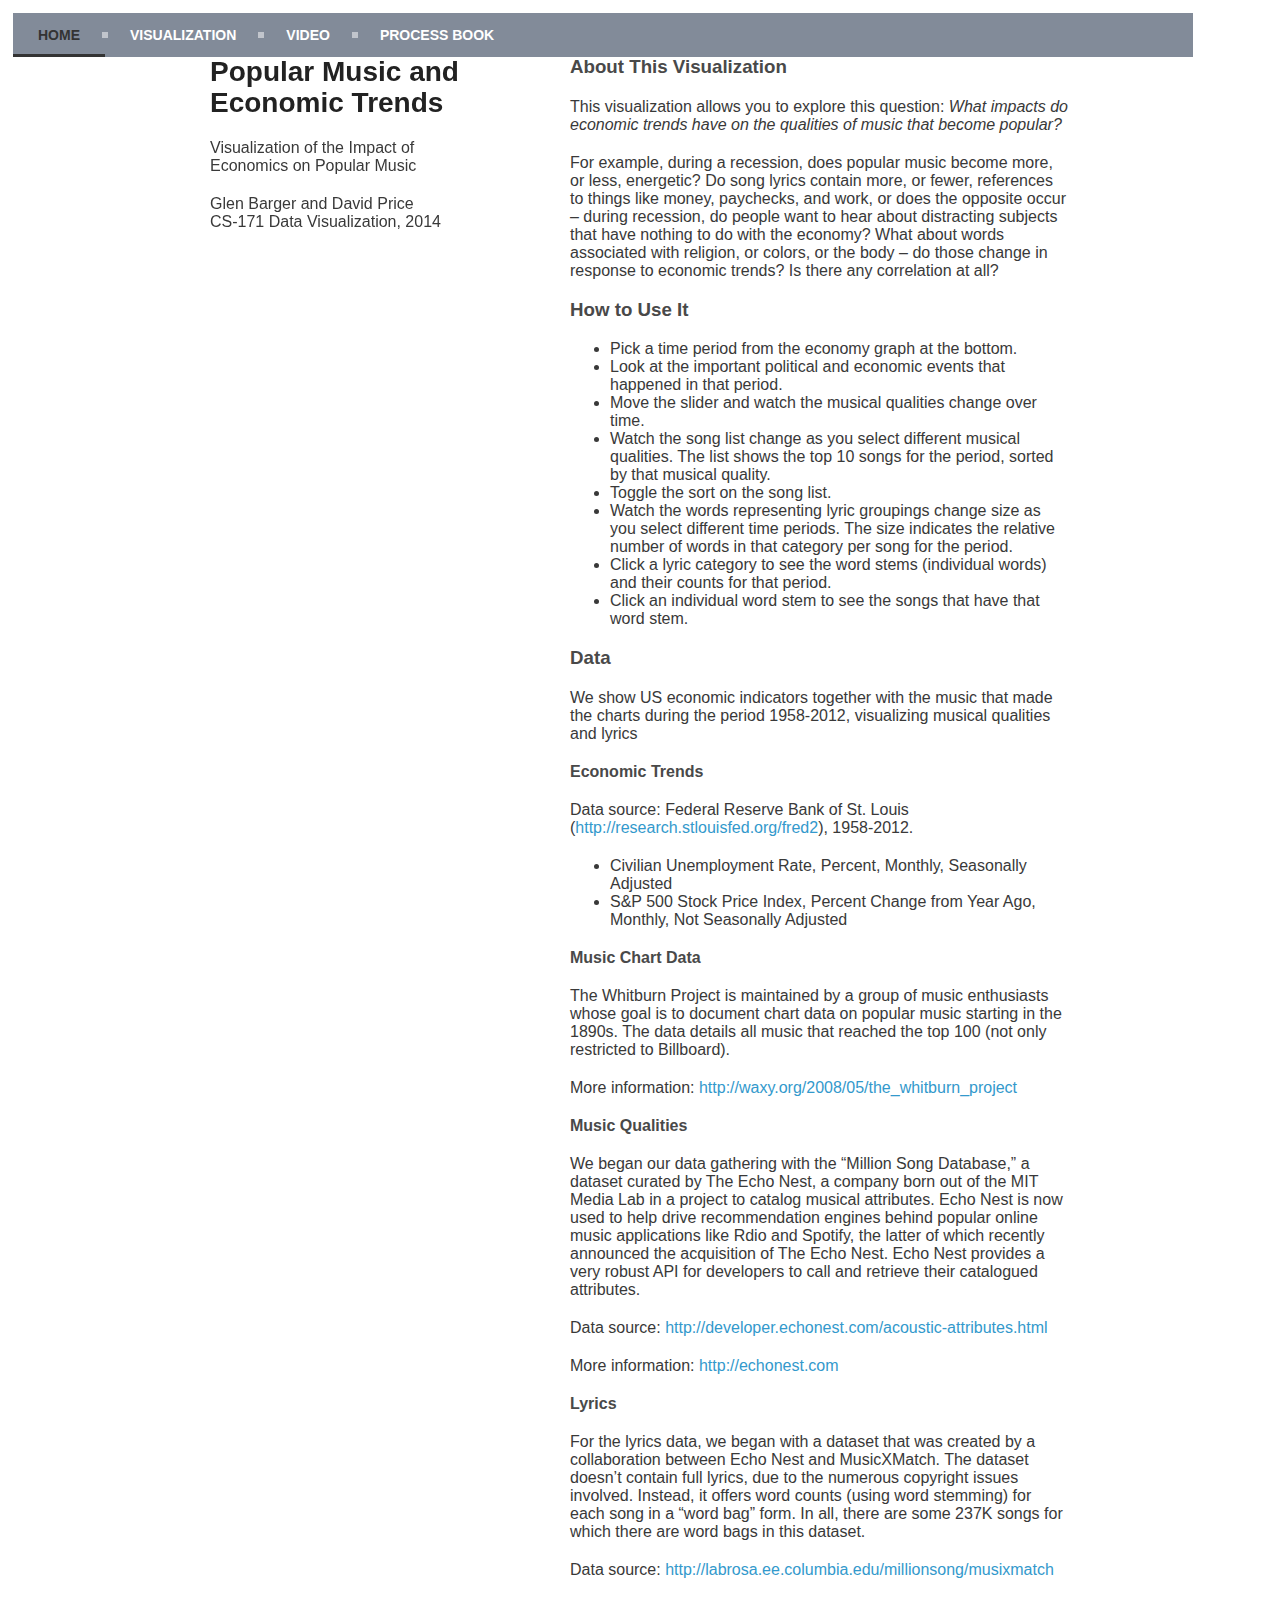
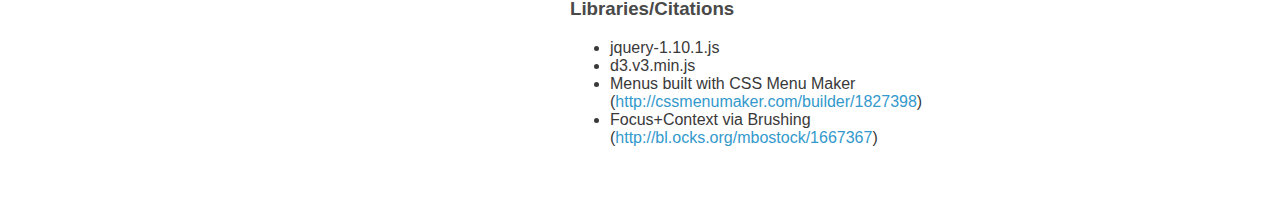
==== commit 984b1f50: "final project update" ====
--- a/index.html
+++ b/index.html
@@ -1,116 +1,115 @@
-<!doctype html>
-<html>
-
-  <head>
-    <meta charset="utf-8">
-    <meta http-equiv="X-UA-Compatible" content="chrome=1">
-    <title>Economic Trends and Popular Music</title>
-
-    <link rel="stylesheet" href="stylesheets/styles.css">
-    <link rel="stylesheet" href="stylesheets/pygment_trac.css">
-    <meta name="viewport" content="width=device-width, initial-scale=1, user-scalable=no">
-    <!--[if lt IE 9]>
-    <script src="//html5shiv.googlecode.com/svn/trunk/html5.js"></script>
-    <![endif]-->
-  </head>
-  <body>
-  	    <div id='cssmenu'>
-      <ul>
-        <li class='active'>
-          <a href='index.html'>
-            <span>Home</span>
-          </a>
-        </li>
-        <li>
-          <a href='viz.html'>
-            <span>Visualization</span>
-          </a>
-        </li>
-        <li>
-          <a href='www.youtube.com' target='_blank'>
-            <span>Video</span>
-          </a>
-        </li>
-        <li class='last'>
-          <a href='#'>
-            <span>Process Book</span>
-          </a>
-        </li>
-      </ul>
-    </div>
-
-    <div class='wrapper'>
-      <header>
-        <h1>Popular Music and Economic Trends</h1>
-        <p>Visualization of the Impact of Economics on Popular Music</p>
-
-        <p>Glen Barger and David Price<br>CS-171 Data Visualization, 2014</p>
-
-
-      </header>
-      <section>
-        <h3>
-<a name="welcome-to-github-pages" class="anchor" href="#welcome-to-github-pages"><span class="octicon octicon-link"></span></a>About This Visualization</h3>
-
-<p>This visualization allows you to explore this question: <i>What impacts do economic trends have on the qualities of music that become popular?</i></p> 
-
-<p>For example, during a recession, does popular music become more, or less, energetic? Do song lyrics contain more, or fewer, references to things like money, paychecks, and work, or does the opposite occur – during recession, do people want to hear about distracting subjects that have nothing to do with the economy? What about words associated with religion, or colors, or the body – do those change in response to economic trends? Is there any correlation at all?</p>
-
-<h3>How to Use It</h3>
-
-<ul>
-<li>Pick a time period from the economy graph at the bottom.</li>
-<li>Look at the important political and economic events that happened in that period. </li>
-<li>Move the slider and watch the musical qualities change over time.</li>
-<li>Watch the song list change as you select different musical qualities. The list shows the top 10 songs for the period, sorted by that musical quality.</li>
-<li>Toggle the sort on the song list. </li>
-<li>Watch the words representing lyric groupings change size as you select different time periods. The size indicates the relative number of words in that category per song for the period. </li>
-<li>Click a lyric category to see the word stems (individual words) and their counts for that period.</li>
-<li>Click an individual word stem to see the songs that have that word stem. </li>
-</ul>
-
-
-<h3>Data</h3>
-
-<p>We show US economic indicators together with the music that made the charts during the period 1958-2012, visualizing musical qualities and lyrics</p>
-<h4>Economic Trends</h4>
-<p>Data source: Federal Reserve Bank of St. Louis (<a href="http://research.stlouisfed.org/fred2">http://research.stlouisfed.org/fred2</a>), 1958-2012.</p>
-<p>
-<ul>
-<li>Civilian Unemployment Rate, Percent, Monthly, Seasonally Adjusted </li>
-<li>S&amp;P 500 Stock Price Index, Percent Change from Year Ago, Monthly, Not Seasonally Adjusted </li></ul></p>
-
-<h4>Music Chart Data</h4>
-<p>The Whitburn Project is maintained by a group of music enthusiasts whose goal is to document chart data on popular music starting in the 1890s. The data details all music that reached the top 100 (not only restricted to Billboard). </p>
-<p>More information: <a href="http://waxy.org/2008/05/the_whitburn_project">http://waxy.org/2008/05/the_whitburn_project</a></p>
-
-<h4>Music Qualities</h4>
-
-<p>We began our data gathering with the “Million Song Database,” a dataset curated by The Echo Nest, a company born out of the MIT Media Lab in a project to catalog musical attributes. Echo Nest is now used to help drive recommendation engines behind popular online music applications like Rdio and Spotify, the latter of which recently announced the acquisition of The Echo Nest. Echo Nest provides a very robust API for developers to call and retrieve their catalogued attributes.</p>
-
-<p>Data source: <a href="http://developer.echonest.com/acoustic-attributes.html">http://developer.echonest.com/acoustic-attributes.html</a></p>
-
-<p>More information: <a href="http://echonest.com">http://echonest.com</a></p>
-
-<h4>Lyrics</h4>
-<p>For the lyrics data, we began with a dataset that was created by a collaboration between Echo Nest and MusicXMatch. The dataset doesn’t contain full lyrics, due to the numerous copyright issues involved. Instead, it offers word counts (using word stemming) for each song in a “word bag” form. In all, there are some 237K songs for which there are word bags in this dataset. </p>
-
-<p>Data source: <a href="http://labrosa.ee.columbia.edu/millionsong/musixmatch">http://labrosa.ee.columbia.edu/millionsong/musixmatch</a></p>
-
-<h3>Libraries/Citations</h3>
-<p>
-  <ul>
-    <li>jquery-1.10.1.js</li>
-    <li>d3.v3.min.js</li>
-    <li>Menus built with CSS Menu Maker (<a href="http://cssmenumaker.com/builder/1827398">http://cssmenumaker.com/builder/1827398</a>)</li>
-
-
-      </section>
-      <footer>
-      </footer>
-</div>
-    <script src="javascripts/scale.fix.js"></script>
-    
-  </body>
-
+<!doctype html>
+<html>
+  <head>
+    <meta charset="utf-8">
+    <meta http-equiv="X-UA-Compatible" content="chrome=1">
+    <title>Economic Trends and Popular Music</title>
+
+    <link rel="stylesheet" href="./css/styles.css">
+    <link rel="stylesheet" href="./css/pygment_trac.css">
+    <meta name="viewport" content="width=device-width, initial-scale=1, user-scalable=no">
+    <!--[if lt IE 9]>
+    <script src="//html5shiv.googlecode.com/svn/trunk/html5.js"></script>
+    <![endif]-->
+  </head>
+  <body>
+  	<div id='cssmenu'>
+      <ul>
+        <li class='active'>
+          <a href='./index.html'>
+            <span>Home</span>
+          </a>
+        </li>
+        <li>
+          <a href='./viz.html'>
+            <span>Visualization</span>
+          </a>
+        </li>
+        <li>
+          <a href='./video.html'>
+            <span>Video</span>
+          </a>
+        </li>
+        <li class='last'>
+          <a href='./ProcBook.html'>
+            <span>Process Book</span>
+          </a>
+        </li>
+      </ul>
+    </div>
+
+    <div class='wrapper'>
+      <header>
+        <h1>Popular Music and Economic Trends</h1>
+        <p>Visualization of the Impact of Economics on Popular Music</p>
+
+        <p>Glen Barger and David Price<br>CS-171 Data Visualization, 2014</p>
+
+
+      </header>
+      <section>
+        <h3>
+<a name="welcome-to-github-pages" class="anchor" href="#welcome-to-github-pages"><span class="octicon octicon-link"></span></a>About This Visualization</h3>
+
+<p>This visualization allows you to explore this question: <i>What impacts do economic trends have on the qualities of music that become popular?</i></p> 
+
+<p>For example, during a recession, does popular music become more, or less, energetic? Do song lyrics contain more, or fewer, references to things like money, paychecks, and work, or does the opposite occur – during recession, do people want to hear about distracting subjects that have nothing to do with the economy? What about words associated with religion, or colors, or the body – do those change in response to economic trends? Is there any correlation at all?</p>
+
+<h3>How to Use It</h3>
+
+<ul>
+<li>Pick a time period from the economy graph at the bottom.</li>
+<li>Look at the important political and economic events that happened in that period. </li>
+<li>Move the slider and watch the musical qualities change over time.</li>
+<li>Watch the song list change as you select different musical qualities. The list shows the top 10 songs for the period, sorted by that musical quality.</li>
+<li>Toggle the sort on the song list. </li>
+<li>Watch the words representing lyric groupings change size as you select different time periods. The size indicates the relative number of words in that category per song for the period. </li>
+<li>Click a lyric category to see the word stems (individual words) and their counts for that period.</li>
+<li>Click an individual word stem to see the songs that have that word stem. </li>
+</ul>
+
+
+<h3>Data</h3>
+
+<p>We show US economic indicators together with the music that made the charts during the period 1958-2012, visualizing musical qualities and lyrics</p>
+<h4>Economic Trends</h4>
+<p>Data source: Federal Reserve Bank of St. Louis (<a href="http://research.stlouisfed.org/fred2">http://research.stlouisfed.org/fred2</a>), 1958-2012.</p>
+<p>
+<ul>
+<li>Civilian Unemployment Rate, Percent, Monthly, Seasonally Adjusted </li>
+<li>S&amp;P 500 Stock Price Index, Percent Change from Year Ago, Monthly, Not Seasonally Adjusted </li></ul></p>
+
+<h4>Music Chart Data</h4>
+<p>The Whitburn Project is maintained by a group of music enthusiasts whose goal is to document chart data on popular music starting in the 1890s. The data details all music that reached the top 100 (not only restricted to Billboard). </p>
+<p>More information: <a href="http://waxy.org/2008/05/the_whitburn_project">http://waxy.org/2008/05/the_whitburn_project</a></p>
+
+<h4>Music Qualities</h4>
+
+<p>We began our data gathering with the “Million Song Database,” a dataset curated by The Echo Nest, a company born out of the MIT Media Lab in a project to catalog musical attributes. Echo Nest is now used to help drive recommendation engines behind popular online music applications like Rdio and Spotify, the latter of which recently announced the acquisition of The Echo Nest. Echo Nest provides a very robust API for developers to call and retrieve their catalogued attributes.</p>
+
+<p>Data source: <a href="http://developer.echonest.com/acoustic-attributes.html">http://developer.echonest.com/acoustic-attributes.html</a></p>
+
+<p>More information: <a href="http://echonest.com">http://echonest.com</a></p>
+
+<h4>Lyrics</h4>
+<p>For the lyrics data, we began with a dataset that was created by a collaboration between Echo Nest and MusicXMatch. The dataset doesn’t contain full lyrics, due to the numerous copyright issues involved. Instead, it offers word counts (using word stemming) for each song in a “word bag” form. In all, there are some 237K songs for which there are word bags in this dataset. </p>
+
+<p>Data source: <a href="http://labrosa.ee.columbia.edu/millionsong/musixmatch">http://labrosa.ee.columbia.edu/millionsong/musixmatch</a></p>
+
+<h3>Libraries/Citations</h3>
+<p>
+  <ul>
+    <li>jquery-1.10.1.js</li>
+    <li>d3.v3.min.js</li>
+    <li>Menus built with CSS Menu Maker (<a href="http://cssmenumaker.com/builder/1827398">http://cssmenumaker.com/builder/1827398</a>)</li>
+    <li>Focus+Context via Brushing (<a href="http://bl.ocks.org/mbostock/1667367">http://bl.ocks.org/mbostock/1667367</a>)</li>
+
+
+      </section>
+      <footer>
+      </footer>
+	</div>
+    <script src="js/scale.fix.js"></script>
+    
+  </body>
 </html>--- a/css/styles.css
+++ b/css/styles.css
@@ -0,0 +1,366 @@
+@import url(https://fonts.googleapis.com/css?family=Lato:300italic,700italic,300,700);
+
+body {
+  padding:5px;
+  /*font:14px/1.5 Lato, "Helvetica Neue", Helvetica, Arial, sans-serif;*/
+  font-family: Arial, sans-serif;
+  color:#393939;
+  font-weight:300;
+}
+
+h1, h2, h3, h4, h5, h6 {
+  color:#222;
+  margin:0 0 20px;
+}
+
+p, ul, ol, table, pre, dl {
+  margin:0 0 20px;
+}
+
+h1, h2, h3 {
+  line-height:1.1;
+}
+
+h1 {
+  font-size:28px;
+}
+
+h2 {
+  color:#393939;
+}
+
+h3, h4, h5, h6 {
+  color:#494949;
+}
+
+a {
+  color:#39c;
+  font-weight:400;
+  text-decoration:none;
+}
+
+a small {
+  font-size:11px;
+  color:#777;
+  margin-top:-0.6em;
+  display:block;
+}
+
+.wrapper {
+  width:860px;
+  margin:0 auto;
+}
+
+blockquote {
+  border-left:1px solid #e5e5e5;
+  margin:0;
+  padding:0 0 0 20px;
+  font-style:italic;
+}
+
+code, pre {
+  font-family:Monaco, Bitstream Vera Sans Mono, Lucida Console, Terminal;
+  color:#333;
+  font-size:12px;
+}
+
+pre {
+  padding:8px 15px;
+  background: #f8f8f8;  
+  border-radius:5px;
+  border:1px solid #e5e5e5;
+  overflow-x: auto;
+}
+
+table {
+  width:100%;
+  border-collapse:collapse;
+}
+
+th, td {
+  text-align:left;
+  padding:5px 10px;
+  border-bottom:1px solid #e5e5e5;
+}
+
+dt {
+  color:#444;
+  font-weight:700;
+}
+
+th {
+  color:#444;
+}
+
+img {
+  max-width:100%;
+}
+
+header {
+  width:270px;
+  float:left;
+  position:fixed;
+}
+
+header ul {
+  list-style:none;
+  height:40px;
+  
+  padding:0;
+  
+  background: #eee;
+  background: -moz-linear-gradient(top, #f8f8f8 0%, #dddddd 100%);
+  background: -webkit-gradient(linear, left top, left bottom, color-stop(0%,#f8f8f8), color-stop(100%,#dddddd));
+  background: -webkit-linear-gradient(top, #f8f8f8 0%,#dddddd 100%);
+  background: -o-linear-gradient(top, #f8f8f8 0%,#dddddd 100%);
+  background: -ms-linear-gradient(top, #f8f8f8 0%,#dddddd 100%);
+  background: linear-gradient(top, #f8f8f8 0%,#dddddd 100%);
+  
+  border-radius:5px;
+  border:1px solid #d2d2d2;
+  box-shadow:inset #fff 0 1px 0, inset rgba(0,0,0,0.03) 0 -1px 0;
+  width:270px;
+}
+
+header li {
+  width:89px;
+  float:left;
+  border-right:1px solid #d2d2d2;
+  height:40px;
+}
+
+header ul a {
+  line-height:1;
+  font-size:11px;
+  color:#999;
+  display:block;
+  text-align:center;
+  padding-top:6px;
+  height:40px;
+}
+
+strong {
+  color:#222;
+  font-weight:700;
+}
+
+header ul li + li {
+  width:88px;
+  border-left:1px solid #fff;
+}
+
+header ul li + li + li {
+  border-right:none;
+  width:89px;
+}
+
+header ul a strong {
+  font-size:14px;
+  display:block;
+  color:#222;
+}
+
+section {
+  width:500px;
+  float:right;
+  padding-bottom:50px;
+}
+
+small {
+  font-size:11px;
+}
+
+hr {
+  border:0;
+  background:#e5e5e5;
+  height:1px;
+  margin:0 0 20px;
+}
+
+footer {
+  width:270px;
+  float:left;
+  position:fixed;
+  bottom:50px;
+}
+
+@media print, screen and (max-width: 960px) {
+  
+  div.wrapper {
+    width:auto;
+    margin:0;
+  }
+  
+  header, section, footer {
+    float:none;
+    position:static;
+    width:auto;
+  }
+  
+  header {
+    padding-right:320px;
+  }
+  
+  section {
+    border:1px solid #e5e5e5;
+    border-width:1px 0;
+    padding:20px 0;
+    margin:0 0 20px;
+  }
+  
+  header a small {
+    display:inline;
+  }
+  
+  header ul {
+    position:absolute;
+    right:50px;
+    top:52px;
+  }
+}
+
+@media print, screen and (max-width: 720px) {
+  body {
+    word-wrap:break-word;
+  }
+  
+  header {
+    padding:0;
+  }
+  
+  header ul, header p.view {
+    position:static;
+  }
+  
+  pre, code {
+    word-wrap:normal;
+  }
+}
+
+@media print, screen and (max-width: 480px) {
+  body {
+    padding:15px;
+  }
+  
+  header ul {
+    display:none;
+  }
+}
+
+@media print {
+  body {
+    padding:0.4in;
+    font-size:12pt;
+    color:#444;
+  }
+}
+
+@import url(http://fonts.googleapis.com/css?family=Open+Sans:700);
+#cssmenu {
+  background: #828b99;
+  width: 1180px;
+}
+#cssmenu ul {
+  list-style: none;
+  margin: 0;
+  padding: 0;
+  line-height: 1;
+  display: block;
+  zoom: 1;
+}
+#cssmenu ul:after {
+  content: ' ';
+  display: block;
+  font-size: 0;
+  height: 0;
+  clear: both;
+  visibility: hidden;
+}
+#cssmenu ul li {
+  float: left;
+  display: block;
+  padding: 0;
+}
+#cssmenu ul li a {
+  color: #ffffff;
+  text-decoration: none;
+  display: block;
+  padding: 15px 25px;
+  font-family: 'Open Sans', sans-serif;
+  font-weight: 700;
+  text-transform: uppercase;
+  font-size: 14px;
+  position: relative;
+  -webkit-transition: color .25s;
+  -moz-transition: color .25s;
+  -ms-transition: color .25s;
+  -o-transition: color .25s;
+  transition: color .25s;
+}
+#cssmenu ul li a:hover {
+  color: #333333;
+}
+#cssmenu ul li a:hover:before {
+  width: 100%;
+}
+#cssmenu ul li a:after {
+  content: '';
+  display: block;
+  position: absolute;
+  right: -3px;
+  top: 19px;
+  height: 6px;
+  width: 6px;
+  background: #ffffff;
+  opacity: .5;
+}
+#cssmenu ul li a:before {
+  content: '';
+  display: block;
+  position: absolute;
+  left: 0;
+  bottom: 0;
+  height: 3px;
+  width: 0;
+  background: #333333;
+  -webkit-transition: width .25s;
+  -moz-transition: width .25s;
+  -ms-transition: width .25s;
+  -o-transition: width .25s;
+  transition: width .25s;
+}
+#cssmenu ul li.last > a:after,
+#cssmenu ul li:last-child > a:after {
+  display: none;
+}
+#cssmenu ul li.active a {
+  color: #333333;
+}
+#cssmenu ul li.active a:before {
+  width: 100%;
+}
+@media screen and (max-width: 768px) {
+  #cssmenu ul li {
+    float: none;
+  }
+  #cssmenu ul li a {
+    width: 100%;
+    -moz-box-sizing: border-box;
+    -webkit-box-sizing: border-box;
+    box-sizing: border-box;
+  }
+  #cssmenu ul li a:after {
+    display: none;
+  }
+  #cssmenu ul li a:before {
+    height: 1px;
+    background: #ffffff;
+    width: 100%;
+    opacity: .2;
+  }
+  #cssmenu ul li.last > a:before,
+  #cssmenu ul li:last-child > a:before {
+    display: none;
+  }
+}
+
--- a/css/pygment_trac.css
+++ b/css/pygment_trac.css
@@ -0,0 +1,69 @@
+.highlight  { background: #ffffff; }
+.highlight .c { color: #999988; font-style: italic } /* Comment */
+.highlight .err { color: #a61717; background-color: #e3d2d2 } /* Error */
+.highlight .k { font-weight: bold } /* Keyword */
+.highlight .o { font-weight: bold } /* Operator */
+.highlight .cm { color: #999988; font-style: italic } /* Comment.Multiline */
+.highlight .cp { color: #999999; font-weight: bold } /* Comment.Preproc */
+.highlight .c1 { color: #999988; font-style: italic } /* Comment.Single */
+.highlight .cs { color: #999999; font-weight: bold; font-style: italic } /* Comment.Special */
+.highlight .gd { color: #000000; background-color: #ffdddd } /* Generic.Deleted */
+.highlight .gd .x { color: #000000; background-color: #ffaaaa } /* Generic.Deleted.Specific */
+.highlight .ge { font-style: italic } /* Generic.Emph */
+.highlight .gr { color: #aa0000 } /* Generic.Error */
+.highlight .gh { color: #999999 } /* Generic.Heading */
+.highlight .gi { color: #000000; background-color: #ddffdd } /* Generic.Inserted */
+.highlight .gi .x { color: #000000; background-color: #aaffaa } /* Generic.Inserted.Specific */
+.highlight .go { color: #888888 } /* Generic.Output */
+.highlight .gp { color: #555555 } /* Generic.Prompt */
+.highlight .gs { font-weight: bold } /* Generic.Strong */
+.highlight .gu { color: #800080; font-weight: bold; } /* Generic.Subheading */
+.highlight .gt { color: #aa0000 } /* Generic.Traceback */
+.highlight .kc { font-weight: bold } /* Keyword.Constant */
+.highlight .kd { font-weight: bold } /* Keyword.Declaration */
+.highlight .kn { font-weight: bold } /* Keyword.Namespace */
+.highlight .kp { font-weight: bold } /* Keyword.Pseudo */
+.highlight .kr { font-weight: bold } /* Keyword.Reserved */
+.highlight .kt { color: #445588; font-weight: bold } /* Keyword.Type */
+.highlight .m { color: #009999 } /* Literal.Number */
+.highlight .s { color: #d14 } /* Literal.String */
+.highlight .na { color: #008080 } /* Name.Attribute */
+.highlight .nb { color: #0086B3 } /* Name.Builtin */
+.highlight .nc { color: #445588; font-weight: bold } /* Name.Class */
+.highlight .no { color: #008080 } /* Name.Constant */
+.highlight .ni { color: #800080 } /* Name.Entity */
+.highlight .ne { color: #990000; font-weight: bold } /* Name.Exception */
+.highlight .nf { color: #990000; font-weight: bold } /* Name.Function */
+.highlight .nn { color: #555555 } /* Name.Namespace */
+.highlight .nt { color: #000080 } /* Name.Tag */
+.highlight .nv { color: #008080 } /* Name.Variable */
+.highlight .ow { font-weight: bold } /* Operator.Word */
+.highlight .w { color: #bbbbbb } /* Text.Whitespace */
+.highlight .mf { color: #009999 } /* Literal.Number.Float */
+.highlight .mh { color: #009999 } /* Literal.Number.Hex */
+.highlight .mi { color: #009999 } /* Literal.Number.Integer */
+.highlight .mo { color: #009999 } /* Literal.Number.Oct */
+.highlight .sb { color: #d14 } /* Literal.String.Backtick */
+.highlight .sc { color: #d14 } /* Literal.String.Char */
+.highlight .sd { color: #d14 } /* Literal.String.Doc */
+.highlight .s2 { color: #d14 } /* Literal.String.Double */
+.highlight .se { color: #d14 } /* Literal.String.Escape */
+.highlight .sh { color: #d14 } /* Literal.String.Heredoc */
+.highlight .si { color: #d14 } /* Literal.String.Interpol */
+.highlight .sx { color: #d14 } /* Literal.String.Other */
+.highlight .sr { color: #009926 } /* Literal.String.Regex */
+.highlight .s1 { color: #d14 } /* Literal.String.Single */
+.highlight .ss { color: #990073 } /* Literal.String.Symbol */
+.highlight .bp { color: #999999 } /* Name.Builtin.Pseudo */
+.highlight .vc { color: #008080 } /* Name.Variable.Class */
+.highlight .vg { color: #008080 } /* Name.Variable.Global */
+.highlight .vi { color: #008080 } /* Name.Variable.Instance */
+.highlight .il { color: #009999 } /* Literal.Number.Integer.Long */
+
+.type-csharp .highlight .k { color: #0000FF }
+.type-csharp .highlight .kt { color: #0000FF }
+.type-csharp .highlight .nf { color: #000000; font-weight: normal }
+.type-csharp .highlight .nc { color: #2B91AF }
+.type-csharp .highlight .nn { color: #000000 }
+.type-csharp .highlight .s { color: #A31515 }
+.type-csharp .highlight .sc { color: #A31515 }
